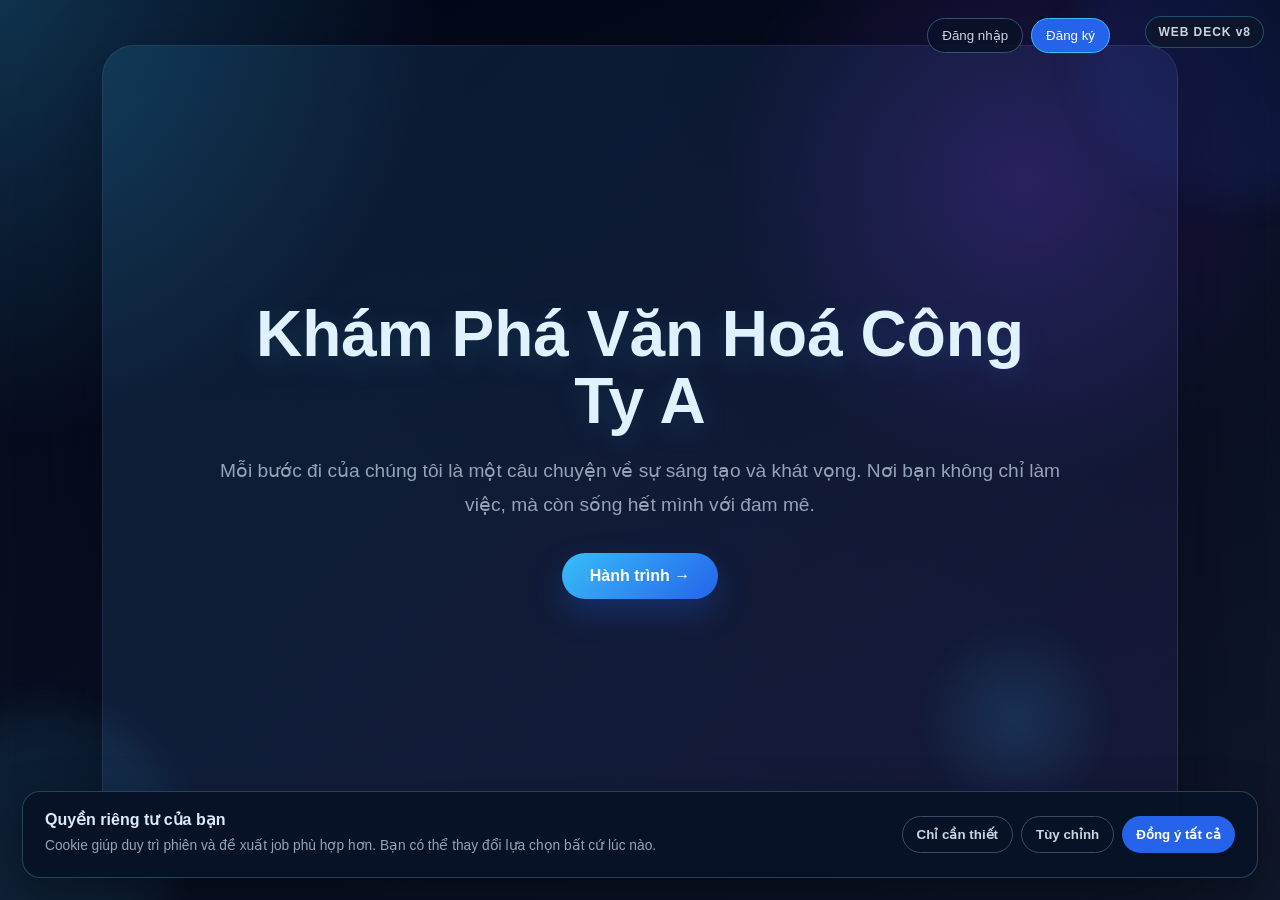
==== index.html @ 6dcd0173 "Initial commit" ====
<!DOCTYPE html>
<html lang="vi">
<head>
  <meta charset="UTF-8">
  <meta name="viewport" content="width=device-width, initial-scale=1.0">
  <title>Tuyển Dụng Công Ty A - Hành Trình Trải Nghiệm</title>
  <link rel="stylesheet" href="style.css?v=26">
</head>
<body>
  <div class="build-badge">WEB DECK v8</div>
  <div class="account-actions" id="account-actions"><button type="button" onclick="openAuthModal('login')">Đăng nhập</button><button type="button" class="account-register" onclick="openAuthModal('register')">Đăng ký</button></div>
  <button class="profile-open-button" id="profile-open-button" type="button" onclick="showProfileModal()">Hồ sơ của tôi</button>

  <div class="cookie-banner" id="cookie-banner" role="dialog" aria-label="Lựa chọn cookie">
    <div><strong>Quyền riêng tư của bạn</strong><p>Cookie giúp duy trì phiên và đề xuất job phù hợp hơn. Bạn có thể thay đổi lựa chọn bất cứ lúc nào.</p></div>
    <div class="cookie-actions"><button type="button" class="cookie-minimal" onclick="saveCookiePreferences(false, false)">Chỉ cần thiết</button><button type="button" class="cookie-settings" onclick="toggleCookieSettings()">Tùy chỉnh</button><button type="button" class="cookie-accept" onclick="saveCookiePreferences(true, true)">Đồng ý tất cả</button></div>
    <div class="cookie-options" id="cookie-options"><label><input type="checkbox" checked disabled> Cookie cần thiết (luôn bật)</label><label><input type="checkbox" id="cookie-personalization-choice"> Cá nhân hóa job</label><label><input type="checkbox" id="cookie-analytics-choice"> Phân tích hành vi tổng hợp</label><button type="button" class="cookie-save" onclick="saveCookiePreferences()">Lưu lựa chọn</button></div>
  </div>

  <div class="auth-modal" id="auth-modal" aria-hidden="true"><div class="auth-card"><button class="onboarding-close" type="button" onclick="closeAuthModal()">&times;</button><p class="onboarding-eyebrow">Tài khoản của bạn</p><h2 id="auth-title">Đăng nhập</h2><p id="auth-copy" class="onboarding-copy">Đăng nhập để nhận đề xuất việc làm phù hợp.</p><form onsubmit="submitAuth(event)"><div class="onboarding-field"><label>Email</label><input id="auth-email" type="email" required placeholder="ban@example.com"></div><div class="onboarding-field"><label>Mật khẩu</label><input id="auth-password" type="password" required minlength="6" placeholder="Tối thiểu 6 ký tự"></div><button class="btn-next auth-submit" type="submit">Tiếp tục</button></form><button class="auth-switch" type="button" onclick="toggleAuthMode()" id="auth-switch">Chưa có tài khoản? Đăng ký</button></div></div>

  <div class="onboarding-overlay" id="onboarding-overlay" aria-hidden="true">
    <div class="onboarding-card">
      <div class="onboarding-progress"><span id="onboarding-progress-bar"></span></div>
      <button class="onboarding-close" type="button" onclick="closeOnboarding()" aria-label="Đóng">&times;</button>
      <p class="onboarding-eyebrow">Cá nhân hóa hành trình</p>
      <h2 id="onboarding-title">Bắt đầu bằng email của bạn</h2>
      <p class="onboarding-copy" id="onboarding-copy">Chúng tôi sẽ dùng thông tin này để giới thiệu những vị trí phù hợp hơn.</p>
      <div id="onboarding-step-content"></div>
      <div class="onboarding-actions">
        <button type="button" class="onboarding-secondary" id="onboarding-back" onclick="previousOnboardingStep()">Quay lại</button>
        <button type="button" class="btn-next" id="onboarding-next" onclick="nextOnboardingStep()">Tiếp tục</button>
      </div>
      <p class="onboarding-privacy">Bạn có thể thay đổi lựa chọn bất cứ lúc nào trong phần cài đặt cookie.</p>
    </div>
  </div>

  <div class="profile-modal" id="profile-modal" aria-hidden="true">
    <div class="profile-card">
      <button class="onboarding-close" type="button" onclick="closeProfileSettings(); document.getElementById('profile-modal')?.style.setProperty('display','none','important');">&times;</button>
      <p class="onboarding-eyebrow">Cài đặt cá nhân</p><h2>Hồ sơ của tôi</h2>
      <div class="profile-form" id="profile-form"></div>
      <div class="profile-account-actions"><button type="button" onclick="switchAccount()">Chuyển tài khoản</button><button type="button" onclick="logoutUser()">Đăng xuất</button></div>
      <div class="onboarding-actions"><button class="onboarding-secondary" type="button" onclick="closeProfileSettings()">Hủy</button><button class="btn-next" type="button" onclick="saveProfileSettings()">Lưu hồ sơ</button></div>
    </div>
  </div>

  <div class="slider-container" id="slider">
    <section class="slide" id="slide-1">
      <div class="slide-content">
        <h1>Khám Phá Văn Hoá Công Ty A</h1>
        <p>Mỗi bước đi của chúng tôi là một câu chuyện về sự sáng tạo và khát vọng. Nơi bạn không chỉ làm việc, mà còn sống hết mình với đam mê.</p>
        <button class="btn-next" onclick="startJourney()">Hành trình →</button>
      </div>
    </section>

    <section class="slide" id="slide-2">
      <div class="slide-content">
        <h1>Không Gian Làm Việc 3D</h1>
        <p>Tự do trải nghiệm góc làm việc hiện đại, lựa chọn không gian khơi nguồn cảm hứng cho riêng bạn.</p>
        <div id="workspace-3d-placeholder" style="width:100%; height:250px; background:#1e293b; border-radius:12px; margin-bottom:20px; display:flex; align-items:center; justify-content:center; border:2px dashed #38bdf8;">
          <span>[Khu vực chọn vị trí ngồi &amp; Khung cảnh 3D]</span>
        </div>
        <button class="btn-next" onclick="nextSlide()">Xem Chế Độ &amp; Đãi Ngộ →</button>
      </div>
    </section>

    <section class="slide" id="slide-3">
      <div class="slide-content">
        <h1>Chính Sách &amp; Lộ Trình Phát Triển</h1>
        <p>Chúng tôi coi trọng giá trị của bạn bằng những phúc lợi vượt trội, môi trường cởi mở và lộ trình thăng tiến rõ ràng.</p>
        <button class="btn-next" onclick="nextSlide()">Lựa Chọn Vị Trí Phù Hợp →</button>
      </div>
    </section>

    <section class="slide" id="slide-4">
      <div class="slide-content">
        <h1>Tìm Vị Trí Của Bạn</h1>
        <div id="job-cards-container" style="min-height:200px;"></div>
      </div>
    </section>
  </div>

  <div class="modal hidden" id="legacy-apply-modal">
    <div class="modal-content">
      <span class="close-btn" onclick="closeModal()">&times;</span>
      <h2 style="margin-bottom:20px; color:#38bdf8;">Đơn Ứng Tuyển</h2>
      <form id="legacy-recruitment-form">
        <input type="hidden" id="legacy-form-job-name" name="job_title">
        <div class="form-group">
          <label>Họ và tên:</label>
          <input type="text" id="legacy-candidate-name" name="name" required>
        </div>
        <div class="form-group">
          <label>Email:</label>
          <input type="email" id="legacy-candidate-email" name="email" required>
        </div>
        <div class="form-group">
          <label>Số điện thoại:</label>
          <input type="tel" id="legacy-candidate-phone" name="phone" required>
        </div>
        <div class="form-group">
          <label>Tải CV (PDF/Word):</label>
          <input type="file" id="legacy-cv-file" accept=".pdf,.doc,.docx" required>
        </div>
        <button type="submit" class="btn-next" style="width:100%; margin-top:10px;">Gửi Hồ Sơ</button>
      </form>
    </div>
  </div>

  <div class="modal hidden application-modal" id="apply-modal">
    <div class="modal-content application-content">
      <button type="button" class="close-btn application-close" onclick="closeModal()" aria-label="Đóng">&times;</button>
      <div class="application-header">
        <p class="application-eyebrow">Ứng tuyển</p>
        <h2 id="modal-job-title">Nộp hồ sơ ứng tuyển</h2>
        <p class="application-job-subtitle" id="modal-job-subtitle">Hoàn thiện hồ sơ để nhà tuyển dụng liên hệ với bạn.</p>
      </div>

      <form id="recruitment-form" class="application-form">
        <input type="hidden" id="form-job-name" name="job_title">

        <section class="application-section">
          <h3>Thông tin ứng viên</h3>
          <div class="application-grid">
            <div class="form-group">
              <label>Họ và tên <span>*</span></label>
              <input type="text" id="candidate-name" name="name" placeholder="Nhập họ và tên" required>
            </div>
            <div class="form-group">
              <label>Email <span>*</span></label>
              <input type="email" id="candidate-email" name="email" placeholder="email@example.com" required>
            </div>
            <div class="form-group">
              <label>Số điện thoại <span>*</span></label>
              <input type="tel" id="candidate-phone" name="phone" placeholder="Nhập số điện thoại" required>
            </div>
            <div class="form-group">
              <label>Địa điểm làm việc mong muốn <span>*</span></label>
              <select id="candidate-location" required>
                <option value="">Chọn địa điểm bạn muốn làm việc</option>
                <option value="Hà Nội / Hybrid">Hà Nội / Hybrid</option>
                <option value="TP.HCM">TP.HCM</option>
                <option value="Remote">Remote</option>
              </select>
            </div>
          </div>
        </section>

        <section class="application-section">
          <h3>Chọn CV để ứng tuyển</h3>
          <label class="cv-upload-card" for="cv-file">
            <input type="file" id="cv-file" accept=".pdf,.doc,.docx" required>
            <span class="cv-upload-icon">↑</span>
            <strong>Tải lên CV từ máy tính, chọn hoặc kéo thả</strong>
            <small>Hỗ trợ định dạng .pdf, .doc, .docx dưới 5MB</small>
            <span class="cv-upload-button">Chọn CV</span>
            <em id="cv-file-name">Chưa có file nào được chọn</em>
          </label>
        </section>

        <section class="application-section">
          <h3>Thư giới thiệu</h3>
          <textarea id="candidate-cover-letter" placeholder="Nội dung thư giới thiệu"></textarea>
        </section>

        <section class="application-note">
          <strong>Lưu ý:</strong>
          <p>Hãy luôn cẩn trọng trong quá trình tìm việc và chủ động nghiên cứu thông tin công ty, vị trí việc làm trước khi ứng tuyển.</p>
          <p>Ứng viên cần có trách nhiệm với hành vi ứng tuyển của mình. Nếu phát hiện dấu hiệu bất thường, hãy liên hệ nhà tuyển dụng để được hỗ trợ kịp thời.</p>
        </section>

        <label class="application-check">
          <input type="checkbox" id="candidate-ai-consent">
          <span>Cho phép hệ thống dùng công nghệ AI để phân tích độ phù hợp CV của bạn</span>
        </label>

        <label class="application-check">
          <input type="checkbox" id="candidate-terms" required>
          <span>Tôi đã đọc và đồng ý với thỏa thuận sử dụng dữ liệu cá nhân của Nhà tuyển dụng</span>
        </label>

        <button type="submit" class="application-submit">Nộp hồ sơ ứng tuyển</button>
      </form>
    </div>
  </div>

  <div class="presentation-overlay" id="presentation-overlay" aria-hidden="true">
    <div class="presentation-backdrop"></div>
    <div class="presentation-shell">
      <div class="presentation-topbar">
        <div class="presentation-brand">
          <span class="presentation-pill">Journey Mode</span>
          <strong>Tuyển Dụng Công Ty A</strong>
          <small class="presentation-source-note" id="presentation-source-note">Chưa có deck được upload</small>
        </div>
        <div class="presentation-tools">
          <div class="presentation-dots" id="presentation-dots" aria-label="Tiến độ slide"></div>
          <button type="button" class="presentation-exit" onclick="closePresentation()">Thoát</button>
        </div>
      </div>

      <div class="presentation-stage-wrap" id="presentation-stage-wrap">
        <div class="presentation-track" id="presentation-track">
          <section class="presentation-slide is-active">
            <div class="presentation-card presentation-hero">
              <p class="eyebrow">Bước vào hành trình</p>
              <h2>Khám Phá Văn Hoá Công Ty A</h2>
              <p class="presentation-copy">Mỗi bước đi của chúng tôi là một câu chuyện về sự sáng tạo và khát vọng. Trình chiếu này được thiết kế như một trải nghiệm web liền mạch, không lộ dấu vết nhúng thô.</p>
              <button type="button" class="btn-next" onclick="nextPresentationSlide()">Tiếp tục →</button>
            </div>
          </section>

          <section class="presentation-slide">
            <div class="presentation-card">
              <p class="eyebrow">Không gian tạo lực</p>
              <h2>Không Gian Làm Việc 3D</h2>
              <p class="presentation-copy">Chọn góc làm việc khơi nguồn cảm hứng cho riêng bạn. Khu này có thể thay bằng slide PowerPoint xuất sang web sau này.</p>
              <div class="workspace-hub">
                <div class="workspace-panel" id="workspace-panel">
                  <span id="workspace-label">[Khu vực chọn vị trí ngồi &amp; Khung cảnh 3D]</span>
                  <strong id="workspace-panel-copy"></strong>
                </div>
                <div class="hotspot-row">
                  <button type="button" class="hotspot-btn is-active" onclick="setWorkspaceFocus(0)">Cảnh quan</button>
                  <button type="button" class="hotspot-btn" onclick="setWorkspaceFocus(1)">Bàn làm việc</button>
                  <button type="button" class="hotspot-btn" onclick="setWorkspaceFocus(2)">Khu team</button>
                </div>
              </div>
            </div>
          </section>

          <section class="presentation-slide">
            <div class="presentation-card">
              <p class="eyebrow">Lợi thế nhân sự</p>
              <h2>Chính Sách &amp; Lộ Trình Phát Triển</h2>
              <p class="presentation-copy">Phúc lợi thực tế, lãnh đạo minh bạch và lộ trình thăng tiến rõ ràng.</p>
              <div class="benefit-grid">
                <div class="benefit-card">
                  <strong>01</strong>
                  <span>Lương về nhanh</span>
                </div>
                <div class="benefit-card">
                  <strong>02</strong>
                  <span>Mentor 1:1</span>
                </div>
                <div class="benefit-card">
                  <strong>03</strong>
                  <span>Thưởng hiệu suất</span>
                </div>
              </div>
              <button type="button" class="btn-next" onclick="nextPresentationSlide()">Xem vị trí →</button>
            </div>
          </section>

          <section class="presentation-slide">
            <div class="presentation-card">
              <p class="eyebrow">Cơ hội đồng hành</p>
              <h2>Tìm Vị Trí Của Bạn</h2>
              <div id="presentation-job-card"></div>
              <div class="presentation-actions">
                <button type="button" class="btn-next" onclick="prevPresentationJob()">Vị trí trước</button>
                <button type="button" class="btn-next" onclick="nextPresentationJob()">Vị trí tiếp</button>
              </div>
            </div>
          </section>
        </div>
      </div>

      <div class="presentation-footer">
        <button type="button" class="presentation-nav" onclick="prevPresentationSlide()">←</button>
        <button type="button" class="presentation-nav" onclick="nextPresentationSlide()">→</button>
      </div>
    </div>
  </div>

  <script>window.showProfileModal = function () { const modal = document.getElementById('profile-modal'); if (!modal) return; modal.classList.add('is-open'); modal.setAttribute('aria-hidden', 'false'); if (typeof window.openProfileSettings === 'function') window.openProfileSettings(); };</script>
  <script src="jobs.js?v=13"></script>
  <script src="app.js?v=46"></script>
</body>
</html>
---- style.css ----
* {
  margin: 0;
  padding: 0;
  box-sizing: border-box;
  font-family: "Segoe UI", Tahoma, Geneva, Verdana, sans-serif;
}

:root {
  --bg-1: #020617;
  --bg-2: #0f172a;
  --card: rgba(15, 23, 42, 0.72);
  --card-border: rgba(148, 163, 184, 0.2);
  --text: #e2e8f0;
  --muted: #94a3b8;
  --accent: #38bdf8;
  --accent-2: #2563eb;
  --accent-3: #7c3aed;
  --shadow: 0 24px 80px rgba(2, 6, 23, 0.45);
}

html,
body {
  width: 100%;
  height: 100%;
}

body {
  overflow: hidden;
  overflow-x: hidden;
  color: var(--text);
  background:
    radial-gradient(circle at top left, rgba(56, 189, 248, 0.24), transparent 28%),
    radial-gradient(circle at 80% 20%, rgba(124, 58, 237, 0.24), transparent 24%),
    linear-gradient(160deg, var(--bg-1), var(--bg-2));
}

body::before,
body::after {
  content: "";
  position: fixed;
  inset: auto;
  border-radius: 999px;
  pointer-events: none;
  filter: blur(18px);
  opacity: 0.55;
}

body::before {
  width: 260px;
  height: 260px;
  left: -80px;
  bottom: -70px;
  background: rgba(56, 189, 248, 0.16);
}

body::after {
  width: 320px;
  height: 320px;
  right: -120px;
  top: -120px;
  background: rgba(37, 99, 235, 0.18);
}

.build-badge {
  position: fixed;
  top: 16px;
  right: 16px;
  z-index: 7000;
  padding: 8px 12px;
  border-radius: 999px;
  background: rgba(15, 23, 42, 0.78);
  border: 1px solid rgba(56, 189, 248, 0.35);
  color: #cbd5e1;
  font-size: 12px;
  font-weight: 700;
  letter-spacing: 0.08em;
  backdrop-filter: blur(10px);
}

.slider-container {
  width: 100vw;
  height: 100vh;
  display: block;
  position: relative;
  overflow: hidden;
}

.slide {
  position: absolute;
  inset: 0;
  width: 100vw;
  height: 100vh;
  display: flex;
  flex-direction: column;
  justify-content: center;
  align-items: center;
  padding: 40px;
  text-align: center;
  will-change: transform, opacity;
  transition: transform 0.8s cubic-bezier(0.65, 0, 0.35, 1), opacity 0.8s cubic-bezier(0.65, 0, 0.35, 1);
}

.slide::before {
  content: "";
  position: absolute;
  inset: 5% 8%;
  border-radius: 32px;
  background: linear-gradient(135deg, rgba(56, 189, 248, 0.12), rgba(124, 58, 237, 0.08));
  border: 1px solid rgba(148, 163, 184, 0.14);
  box-shadow: var(--shadow);
  backdrop-filter: blur(18px);
}

.slide::after {
  content: "";
  position: absolute;
  inset: auto 12% 8% auto;
  width: 220px;
  height: 220px;
  border-radius: 50%;
  background: radial-gradient(circle, rgba(56, 189, 248, 0.15), transparent 65%);
  pointer-events: none;
}

.slide-content {
  position: relative;
  z-index: 1;
  width: min(900px, 100%);
  padding: 24px;
  animation: fadeIn 0.9s ease-out;
}

h1 {
  font-size: clamp(2.3rem, 5vw, 4.2rem);
  line-height: 1.05;
  margin-bottom: 18px;
  color: #e0f2fe;
  text-shadow: 0 8px 30px rgba(56, 189, 248, 0.16);
}

p {
  font-size: clamp(1rem, 1.9vw, 1.2rem);
  line-height: 1.8;
  color: var(--muted);
  margin-bottom: 30px;
}

.btn-next,
.tinder-controls button,
#submit-btn {
  appearance: none;
  border: 0;
  border-radius: 999px;
  padding: 14px 28px;
  font-size: 1rem;
  font-weight: 700;
  cursor: pointer;
  color: white;
  background: linear-gradient(135deg, var(--accent), var(--accent-2));
  box-shadow: 0 14px 32px rgba(37, 99, 235, 0.28);
  transition: transform 0.25s ease, box-shadow 0.25s ease, filter 0.25s ease;
}

.btn-next:hover,
.tinder-controls button:hover,
#submit-btn:hover {
  transform: translateY(-3px);
  box-shadow: 0 18px 40px rgba(37, 99, 235, 0.38);
  filter: brightness(1.05);
}

.btn-next:active,
.tinder-controls button:active,
#submit-btn:active {
  transform: translateY(-1px);
}

#job-card-container,
#job-cards-container {
  width: min(100%, 760px);
  margin: 0 auto 24px;
  padding: 28px;
  border-radius: 24px;
  background: var(--card);
  border: 1px solid var(--card-border);
  box-shadow: var(--shadow);
  text-align: left;
  backdrop-filter: blur(16px);
}

.job-card {
  display: grid;
  gap: 12px;
}

.job-card h3 {
  font-size: 1.7rem;
  color: #f8fafc;
}

.job-card p {
  margin-bottom: 0;
  color: #cbd5e1;
}

.tinder-controls {
  display: flex;
  flex-wrap: wrap;
  gap: 12px;
  justify-content: center;
}

.tinder-controls button:nth-child(1) {
  background: linear-gradient(135deg, #ef4444, #f97316);
}

.tinder-controls button:nth-child(2) {
  background: linear-gradient(135deg, #f59e0b, #eab308);
  color: #111827;
}

.tinder-controls button:nth-child(3) {
  background: linear-gradient(135deg, #22c55e, #16a34a);
}

.modal {
  display: flex;
  position: fixed;
  inset: 0;
  justify-content: center;
  align-items: center;
  padding: 20px;
  background: rgba(2, 6, 23, 0.76);
  backdrop-filter: blur(8px);
  z-index: 8000;
}

.modal.hidden {
  display: none;
}

.modal-content {
  position: relative;
  width: min(100%, 520px);
  max-height: calc(100vh - 40px);
  overflow: auto;
  padding: 32px;
  border-radius: 24px;
  background: linear-gradient(180deg, rgba(15, 23, 42, 0.98), rgba(15, 23, 42, 0.92));
  border: 1px solid rgba(148, 163, 184, 0.2);
  box-shadow: var(--shadow);
}

.presentation-overlay {
  position: fixed;
  inset: 0;
  z-index: 6000;
  opacity: 0;
  pointer-events: none;
  transform: scale(1.03);
  transition: opacity 0.45s ease, transform 0.45s ease;
}

.presentation-overlay.open {
  opacity: 1;
  pointer-events: auto;
  transform: scale(1);
}

/* Cầu nối từ video mô tả công việc sang bước nộp CV. */
.presentation-overlay.is-leaving {
  opacity: 0;
  pointer-events: none;
  transform: scale(1.02);
}

.presentation-backdrop {
  position: absolute;
  inset: 0;
  background:
    radial-gradient(circle at 20% 20%, rgba(56, 189, 248, 0.22), transparent 28%),
    radial-gradient(circle at 80% 15%, rgba(124, 58, 237, 0.2), transparent 24%),
    linear-gradient(160deg, rgba(2, 6, 23, 0.98), rgba(15, 23, 42, 0.98));
}

.presentation-shell {
  position: relative;
  z-index: 1;
  width: 100%;
  height: 100%;
  padding: 20px;
  display: flex;
  flex-direction: column;
  gap: 16px;
}

.presentation-topbar {
  display: flex;
  justify-content: space-between;
  align-items: center;
  gap: 16px;
  padding: 10px 4px;
}

.presentation-brand {
  display: flex;
  align-items: center;
  gap: 12px;
  color: #e2e8f0;
  flex-wrap: wrap;
}

.presentation-pill {
  padding: 8px 12px;
  border-radius: 999px;
  background: rgba(15, 23, 42, 0.78);
  border: 1px solid rgba(56, 189, 248, 0.28);
  color: #93c5fd;
  font-size: 12px;
  font-weight: 700;
  letter-spacing: 0.08em;
}

.presentation-source-note {
  color: #94a3b8;
  font-size: 0.9rem;
}

.presentation-tools {
  display: flex;
  align-items: center;
  gap: 12px;
}

.presentation-dots {
  display: flex;
  gap: 8px;
}

.presentation-dot {
  width: 10px;
  height: 10px;
  border-radius: 999px;
  background: rgba(148, 163, 184, 0.35);
  transition: transform 0.25s ease, background 0.25s ease, width 0.25s ease;
}

.presentation-dot.is-active {
  width: 28px;
  background: linear-gradient(135deg, #38bdf8, #2563eb);
}

.presentation-exit,
.presentation-nav,
.hotspot-btn {
  appearance: none;
  border: 0;
  cursor: pointer;
}

.presentation-exit {
  padding: 10px 16px;
  border-radius: 999px;
  background: rgba(15, 23, 42, 0.82);
  color: #e2e8f0;
  border: 1px solid rgba(148, 163, 184, 0.18);
}

.presentation-stage-wrap {
  flex: 1;
  overflow: hidden;
  border-radius: 32px;
  border: 1px solid rgba(148, 163, 184, 0.12);
  background: rgba(15, 23, 42, 0.42);
  box-shadow: var(--shadow);
}

.presentation-track {
  width: 400%;
  height: 100%;
  display: flex;
  transform: translateX(0);
  transition: transform 0.75s cubic-bezier(0.65, 0, 0.35, 1);
  will-change: transform;
}

.presentation-slide {
  flex: 0 0 25%;
  height: 100%;
  display: flex;
  align-items: center;
  justify-content: center;
  padding: 24px;
}

.presentation-slide-frame {
  width: 100%;
  height: 100%;
  border-radius: 28px;
  overflow: hidden;
  background: rgba(15, 23, 42, 0.7);
  border: 1px solid rgba(148, 163, 184, 0.12);
  box-shadow: 0 18px 60px rgba(2, 6, 23, 0.3);
}

.deck-slide-image {
  display: block;
  width: 100%;
  height: 100%;
  object-fit: contain;
  background: #020617;
}

.deck-slide-frame-embed {
  display: block;
  width: 100%;
  height: 100%;
  border: 0;
  background: #020617;
}

.journey-video {
  display: block;
  width: 100%;
  height: 100%;
  object-fit: cover;
  background: #020617;
}

.video-journey-active .presentation-shell {
  padding: 0;
  gap: 0;
}

.video-journey-active .presentation-stage-wrap {
  border: 0;
  border-radius: 0;
  box-shadow: none;
}

.video-journey-active .presentation-slide {
  padding: 0;
}

.video-journey-active .presentation-slide-frame {
  border: 0;
  border-radius: 0;
  box-shadow: none;
}

.video-journey-active .presentation-topbar {
  position: absolute;
  top: 18px;
  left: 24px;
  right: 24px;
  z-index: 2;
  opacity: 0;
  pointer-events: none;
  transition: opacity 0.25s ease;
}

.video-journey-active .presentation-footer {
  position: absolute;
  bottom: 18px;
  left: 0;
  right: 0;
  z-index: 2;
  opacity: 0;
  pointer-events: none;
  transition: opacity 0.25s ease;
}

.video-journey-active .presentation-stage-wrap {
  cursor: none;
}

/* Hiện điều khiển khi người dùng đưa chuột vào vùng video. */
.video-journey-active .presentation-shell:hover .presentation-topbar,
.video-journey-active .presentation-shell:hover .presentation-footer,
.video-journey-active .presentation-topbar:hover,
.video-journey-active .presentation-footer:hover {
  opacity: 1;
  pointer-events: auto;
}

.video-journey-active .presentation-topbar:hover,
.video-journey-active .presentation-footer:hover {
  cursor: auto;
}

.video-journey-active:not(.presentation-controls-visible) .presentation-shell:hover .presentation-topbar,
.video-journey-active:not(.presentation-controls-visible) .presentation-shell:hover .presentation-footer,
.video-journey-active:not(.presentation-controls-visible) .presentation-topbar:hover,
.video-journey-active:not(.presentation-controls-visible) .presentation-footer:hover {
  opacity: 0;
  pointer-events: none;
}

.video-journey-active.presentation-controls-visible .presentation-shell {
  cursor: default;
}

.video-journey-active.presentation-controls-visible .presentation-topbar,
.video-journey-active.presentation-controls-visible .presentation-footer {
  opacity: 1;
  pointer-events: auto;
}

.presentation-card {
  width: min(980px, 100%);
  padding: clamp(24px, 4vw, 56px);
  border-radius: 32px;
  background: linear-gradient(135deg, rgba(15, 23, 42, 0.9), rgba(37, 99, 235, 0.22));
  border: 1px solid rgba(148, 163, 184, 0.14);
  box-shadow: 0 24px 90px rgba(2, 6, 23, 0.45);
  text-align: center;
  backdrop-filter: blur(18px);
}

.presentation-hero {
  display: grid;
  gap: 18px;
}

.eyebrow {
  color: #7dd3fc;
  text-transform: uppercase;
  letter-spacing: 0.18em;
  font-size: 0.78rem;
  margin-bottom: 0;
}

.presentation-card h2 {
  font-size: clamp(2rem, 5vw, 4.2rem);
  line-height: 1.05;
  color: #e0f2fe;
}

.presentation-copy {
  max-width: 760px;
  margin: 0 auto;
  color: #cbd5e1;
  font-size: clamp(1rem, 2vw, 1.15rem);
}

.workspace-hub {
  display: grid;
  gap: 18px;
  margin-top: 16px;
}

.workspace-panel {
  min-height: 300px;
  border-radius: 24px;
  border: 2px dashed rgba(56, 189, 248, 0.8);
  background: linear-gradient(180deg, rgba(30, 41, 59, 0.88), rgba(15, 23, 42, 0.82));
  display: grid;
  place-items: center;
  color: #e2e8f0;
  padding: 20px;
}

.hotspot-row {
  display: flex;
  flex-wrap: wrap;
  justify-content: center;
  gap: 12px;
}

.hotspot-btn {
  padding: 12px 18px;
  border-radius: 999px;
  background: rgba(15, 23, 42, 0.78);
  color: #cbd5e1;
  border: 1px solid rgba(148, 163, 184, 0.2);
  transition: transform 0.25s ease, background 0.25s ease, color 0.25s ease, border-color 0.25s ease;
}

.hotspot-btn:hover {
  transform: translateY(-2px);
  border-color: rgba(56, 189, 248, 0.4);
}

.hotspot-btn.is-active {
  background: linear-gradient(135deg, #38bdf8, #2563eb);
  color: white;
}

.benefit-grid {
  display: grid;
  grid-template-columns: repeat(3, minmax(0, 1fr));
  gap: 14px;
  margin: 28px 0;
}

.benefit-card {
  padding: 20px;
  border-radius: 22px;
  background: rgba(15, 23, 42, 0.8);
  border: 1px solid rgba(148, 163, 184, 0.14);
  display: grid;
  gap: 10px;
}

.benefit-card strong {
  font-size: 1.5rem;
  color: #7dd3fc;
}

.benefit-card span {
  color: #e2e8f0;
}

#presentation-job-card {
  margin: 24px auto 18px;
  width: min(760px, 100%);
  padding: 24px;
  border-radius: 24px;
  background: rgba(15, 23, 42, 0.82);
  border: 1px solid rgba(148, 163, 184, 0.14);
  text-align: left;
}

.presentation-job-title {
  font-size: 1.6rem;
  color: #f8fafc;
  margin-bottom: 10px;
}

.presentation-job-meta {
  color: #cbd5e1;
  margin-bottom: 8px;
}

.presentation-job-story {
  color: #94a3b8;
}

.presentation-jobs-slide {
  background:
    radial-gradient(circle at 18% 18%, rgba(34, 197, 94, 0.16), transparent 24%),
    radial-gradient(circle at 82% 16%, rgba(56, 189, 248, 0.18), transparent 26%),
    linear-gradient(160deg, #020617, #111827);
}

.presentation-jobs-card {
  width: 100%;
  min-height: 100%;
  display: flex;
  flex-direction: column;
  justify-content: center;
}

.jobs-journey-active .presentation-shell {
  width: 100vw;
  height: 100vh;
  padding: 0;
  gap: 0;
  background:
    radial-gradient(circle at 18% 18%, rgba(34, 197, 94, 0.16), transparent 24%),
    radial-gradient(circle at 82% 16%, rgba(56, 189, 248, 0.18), transparent 26%),
    linear-gradient(160deg, #020617, #132852);
}

.jobs-journey-active .presentation-backdrop {
  background:
    radial-gradient(circle at 18% 18%, rgba(34, 197, 94, 0.16), transparent 24%),
    radial-gradient(circle at 82% 16%, rgba(56, 189, 248, 0.18), transparent 26%),
    linear-gradient(160deg, #020617, #132852);
}

.jobs-journey-active .presentation-topbar,
.jobs-journey-active .presentation-footer {
  display: none;
}

.jobs-journey-active .presentation-stage-wrap {
  width: 100vw;
  height: 100vh;
  flex: none;
  border: 0;
  border-radius: 0;
  box-shadow: none;
  background: transparent;
}

.jobs-journey-active .presentation-track {
  height: 100vh;
}

.jobs-journey-active .presentation-slide {
  width: 100vw;
  height: 100vh;
  padding: 0;
  align-items: stretch;
  justify-content: stretch;
}

.jobs-journey-active .presentation-jobs-card {
  width: 100vw;
  height: 100vh;
  min-height: 100vh;
  border: 0;
  border-radius: 0;
  box-shadow: none;
  padding: clamp(36px, 7vw, 88px);
  background:
    radial-gradient(circle at 18% 18%, rgba(34, 197, 94, 0.16), transparent 24%),
    radial-gradient(circle at 82% 16%, rgba(56, 189, 248, 0.18), transparent 26%),
    linear-gradient(160deg, #020617, #132852);
}

.jobs-journey-active #presentation-job-card {
  width: min(820px, 100%);
}

.presentation-job-actions .follow-job {
  background: linear-gradient(135deg, #f59e0b, #eab308);
  color: #111827;
}

.presentation-job-actions .apply-job {
  background: linear-gradient(135deg, #22c55e, #16a34a);
}

.presentation-job-actions .skip-job {
  background: linear-gradient(135deg, #ef4444, #f97316);
}

.presentation-actions {
  display: flex;
  justify-content: center;
  gap: 12px;
  flex-wrap: wrap;
}

.presentation-footer {
  display: flex;
  justify-content: center;
  gap: 14px;
}

.presentation-nav {
  width: 52px;
  height: 52px;
  border-radius: 999px;
  background: rgba(15, 23, 42, 0.82);
  color: #e2e8f0;
  border: 1px solid rgba(148, 163, 184, 0.18);
  font-size: 1.25rem;
}

.presentation-nav:hover {
  background: rgba(30, 41, 59, 0.92);
}

body.presentation-active {
  overflow: hidden;
}

body.presentation-active .build-badge {
  opacity: 0;
  pointer-events: none;
}

body.presentation-active #slider {
  filter: blur(10px) brightness(0.7);
  transform: scale(0.98);
}

.admin-page {
  min-height: 100vh;
  padding: 32px;
  background:
    radial-gradient(circle at top left, rgba(56, 189, 248, 0.22), transparent 30%),
    radial-gradient(circle at 85% 20%, rgba(124, 58, 237, 0.18), transparent 26%),
    linear-gradient(160deg, #020617, #0f172a);
  color: #e2e8f0;
}

.admin-shell {
  width: min(100%, 960px);
  margin: 0 auto;
  padding: 28px;
  border-radius: 32px;
  background: rgba(15, 23, 42, 0.82);
  border: 1px solid rgba(148, 163, 184, 0.16);
  box-shadow: 0 24px 90px rgba(2, 6, 23, 0.45);
  backdrop-filter: blur(18px);
}

.admin-header {
  display: flex;
  justify-content: space-between;
  gap: 16px;
  align-items: flex-start;
  flex-wrap: wrap;
  margin-bottom: 24px;
}

.admin-header h1 {
  margin-bottom: 10px;
  font-size: clamp(2rem, 4vw, 3rem);
}

.admin-note {
  color: #94a3b8;
  max-width: 700px;
  line-height: 1.6;
}

.admin-status {
  padding: 12px 16px;
  border-radius: 999px;
  background: rgba(15, 23, 42, 0.88);
  border: 1px solid rgba(56, 189, 248, 0.25);
  color: #cbd5e1;
  font-weight: 700;
  white-space: nowrap;
}

.admin-panel {
  display: grid;
  gap: 18px;
}

.upload-box {
  padding: 24px;
  border-radius: 24px;
  border: 1px dashed rgba(56, 189, 248, 0.45);
  background: rgba(2, 6, 23, 0.35);
}

.upload-row {
  display: grid;
  gap: 12px;
}

.upload-row label {
  color: #cbd5e1;
  font-weight: 700;
}

.upload-row input[type="file"] {
  width: 100%;
}

.admin-actions {
  display: flex;
  gap: 12px;
  flex-wrap: wrap;
}

.admin-btn {
  appearance: none;
  border: 0;
  padding: 12px 18px;
  border-radius: 999px;
  font-weight: 700;
  cursor: pointer;
  color: white;
  background: linear-gradient(135deg, #38bdf8, #2563eb);
}

.admin-btn.secondary {
  background: rgba(15, 23, 42, 0.9);
  border: 1px solid rgba(148, 163, 184, 0.2);
}

.admin-preview {
  display: grid;
  gap: 12px;
}

.admin-preview-item {
  padding: 16px 18px;
  border-radius: 18px;
  background: rgba(15, 23, 42, 0.76);
  border: 1px solid rgba(148, 163, 184, 0.12);
  color: #cbd5e1;
}

.close-btn {
  position: absolute;
  top: 16px;
  right: 18px;
  width: 40px;
  height: 40px;
  display: grid;
  place-items: center;
  border: 0;
  border-radius: 999px;
  background: rgba(148, 163, 184, 0.12);
  color: #cbd5e1;
  cursor: pointer;
  font-size: 1.5rem;
  line-height: 1;
}

.close-btn:hover {
  background: rgba(148, 163, 184, 0.2);
}

.modal-content h2 {
  margin-bottom: 18px;
  font-size: 1.8rem;
  color: #f8fafc;
}

.modal-content form {
  display: grid;
  gap: 14px;
}

.form-group {
  text-align: left;
}

.form-group label {
  display: block;
  margin-bottom: 6px;
  color: #cbd5e1;
  font-size: 0.95rem;
}

.form-group input {
  width: 100%;
  padding: 12px 14px;
  border-radius: 14px;
  border: 1px solid rgba(148, 163, 184, 0.18);
  background: rgba(15, 23, 42, 0.88);
  color: #fff;
  outline: none;
}

.form-group input:focus {
  border-color: rgba(56, 189, 248, 0.65);
  box-shadow: 0 0 0 4px rgba(56, 189, 248, 0.12);
}

input[type="file"] {
  padding: 10px 14px;
  border-radius: 14px;
  border: 1px dashed rgba(148, 163, 184, 0.28);
  background: rgba(15, 23, 42, 0.72);
  color: #cbd5e1;
}

.application-modal {
  align-items: center;
  background: rgba(2, 6, 23, 0.7);
}

.application-content {
  width: min(100%, 680px);
  max-height: min(92vh, 760px);
  padding: 0;
  overflow: hidden;
  border-radius: 14px;
  background: #ffffff;
  color: #334155;
  border: 1px solid rgba(15, 23, 42, 0.08);
  box-shadow: 0 28px 80px rgba(2, 6, 23, 0.38);
}

.application-close {
  top: 18px;
  right: 18px;
  background: transparent;
  color: #64748b;
}

.application-close:hover {
  background: #f1f5f9;
}

.application-header {
  padding: 24px 32px 18px;
  border-bottom: 1px solid #e5e7eb;
  position: relative;
  z-index: 2;
  background: #fff;
}

.application-eyebrow {
  margin: 0 0 4px;
  color: #0f172a;
  font-size: 1.35rem;
  font-weight: 800;
  line-height: 1.2;
}

.application-content h2 {
  margin: 0;
  max-width: calc(100% - 56px);
  color: #334155;
  font-size: 1rem;
  font-weight: 500;
  line-height: 1.5;
  white-space: nowrap;
  overflow: hidden;
  text-overflow: ellipsis;
}

.application-job-subtitle {
  margin: 6px 0 0;
  color: #64748b;
  font-size: 0.95rem;
}

.application-form {
  max-height: calc(min(92vh, 760px) - 92px);
  overflow: auto;
  padding: 18px 32px 28px;
  display: grid;
  gap: 14px;
  scrollbar-color: #aeb8c5 transparent;
  scrollbar-width: thin;
}

.application-section {
  display: grid;
  gap: 10px;
}

.application-section h3 {
  color: #334155;
  font-size: 1rem;
  line-height: 1.3;
}

.application-section:nth-of-type(2) h3::before,
.application-section:nth-of-type(3) h3::before {
  display: inline-grid;
  width: 22px;
  height: 22px;
  margin-right: 8px;
  place-items: center;
  border-radius: 4px;
  background: #00b14f;
  color: #fff;
  font-size: 0.82rem;
  vertical-align: -2px;
}

.application-section:nth-of-type(2) h3::before {
  content: "↑";
}

.application-section:nth-of-type(3) h3::before {
  content: "✎";
  background: transparent;
  border-bottom: 2px solid #00b14f;
  color: #00b14f;
  border-radius: 0;
  font-size: 1.25rem;
}

.application-grid {
  display: grid;
  grid-template-columns: repeat(2, minmax(0, 1fr));
  gap: 12px;
}

/* Khi chỉ còn địa điểm, trường này chiếm toàn bộ chiều rộng. */
.application-grid .form-group:only-child {
  grid-column: 1 / -1;
}

/* Địa điểm được đặt thành một hàng riêng, giống bố cục form tham khảo. */
.application-grid .form-group:nth-child(4) {
  grid-column: 1 / -1;
}

.application-form .form-group label {
  color: #334155;
  font-weight: 700;
}

.application-form .form-group label span {
  color: #ef4444;
}

.application-form .form-group input,
.application-form .form-group select,
.application-form textarea {
  width: 100%;
  border: 1px solid #d7dde5;
  border-radius: 6px;
  background: #fff;
  color: #334155;
  outline: none;
}

.application-form .form-group input,
.application-form .form-group select {
  min-height: 42px;
  padding: 10px 12px;
}

.application-form .form-group input:focus,
.application-form .form-group select:focus,
.application-form textarea:focus {
  border-color: #0bbf64;
  box-shadow: 0 0 0 3px rgba(11, 191, 100, 0.12);
}

.cv-upload-card {
  min-height: 132px;
  padding: 16px 18px;
  border: 1px dashed #aeb8c5;
  border-radius: 8px;
  background: #fff;
  display: grid;
  place-items: center;
  gap: 6px;
  text-align: center;
  cursor: pointer;
}

.cv-upload-card input {
  position: absolute;
  opacity: 0;
  pointer-events: none;
}

.cv-upload-icon {
  width: 36px;
  height: 36px;
  display: grid;
  place-items: center;
  border-radius: 999px;
  background: #eef2f7;
  color: #94a3b8;
  font-size: 1.4rem;
  font-weight: 800;
}

.cv-upload-card strong {
  color: #334155;
}

.cv-upload-card small,
.cv-upload-card em {
  color: #8a94a6;
  font-style: normal;
}

.cv-upload-button {
  margin-top: 6px;
  padding: 9px 24px;
  border-radius: 5px;
  background: #f1f5f9;
  color: #334155;
  font-weight: 800;
}

.application-form textarea {
  min-height: 110px;
  resize: vertical;
  padding: 12px 14px;
  font: inherit;
}

.application-note {
  padding: 16px;
  border: 1px solid #e2e8f0;
  border-radius: 8px;
  background: #fff;
  color: #334155;
  line-height: 1.65;
}

.application-note strong {
  color: #ef4444;
}

.application-note strong::before {
  content: "!";
  display: inline-grid;
  width: 17px;
  height: 17px;
  margin-right: 5px;
  place-items: center;
  border-radius: 999px;
  background: #ef4444;
  color: #fff;
  font-size: 0.7rem;
}

.application-note p {
  margin: 8px 0 0;
  color: #334155;
  font-size: 0.95rem;
  line-height: 1.65;
}

.application-check {
  display: flex;
  align-items: flex-start;
  gap: 10px;
  color: #334155;
  line-height: 1.45;
}

.application-check input {
  width: 20px;
  height: 20px;
  margin-top: 1px;
  accent-color: #00b14f;
}

.application-submit {
  appearance: none;
  width: 100%;
  min-height: 44px;
  border: 0;
  border-radius: 6px;
  background: #00b14f;
  color: white;
  font-weight: 800;
  font-size: 1rem;
  cursor: pointer;
  position: sticky;
  bottom: -28px;
  z-index: 1;
  box-shadow: 0 -10px 22px rgba(255, 255, 255, 0.96);
}

.application-submit:hover {
  background: #009f47;
}

.application-submit:disabled {
  opacity: 0.65;
  cursor: wait;
}

.application-modal .application-content {
  animation: applicationEnter 0.38s cubic-bezier(0.22, 1, 0.36, 1);
}

@keyframes applicationEnter {
  from {
    opacity: 0;
    transform: translateY(22px) scale(0.985);
  }
  to {
    opacity: 1;
    transform: translateY(0) scale(1);
  }
}

@keyframes fadeIn {
  from {
    opacity: 0;
    transform: translateY(24px) scale(0.98);
  }
  to {
    opacity: 1;
    transform: translateY(0) scale(1);
  }
}

.onboarding-overlay {
  position: fixed;
  inset: 0;
  z-index: 3000;
  display: none;
  place-items: center;
  padding: 24px;
  background: rgba(3, 8, 24, .82);
  backdrop-filter: blur(18px);
}

.onboarding-overlay.is-open { display: grid; }
.onboarding-card {
  width: min(560px, 100%);
  position: relative;
  padding: 34px;
  border: 1px solid rgba(125, 211, 252, .24);
  border-radius: 28px;
  background: linear-gradient(145deg, #10213e, #17153b);
  box-shadow: 0 24px 90px rgba(0,0,0,.45);
}
.onboarding-progress { height: 5px; overflow: hidden; border-radius: 99px; background: rgba(255,255,255,.12); }
.onboarding-progress span { display:block; height:100%; width:25%; border-radius:inherit; background:linear-gradient(90deg,#38bdf8,#6366f1); transition:width .35s ease; }
.onboarding-close { position:absolute; top:18px; right:22px; border:0; background:transparent; color:#94a3b8; font-size:28px; cursor:pointer; }
.onboarding-eyebrow { margin:28px 0 10px; color:#67e8f9; text-transform:uppercase; letter-spacing:.16em; font-size:.75rem; font-weight:800; }
.onboarding-card h2 { margin:0 0 10px; color:#eff6ff; font-size:clamp(1.7rem,4vw,2.4rem); }
.onboarding-copy, .onboarding-privacy { color:#a8b6cc; line-height:1.6; }
.onboarding-field { display:grid; gap:8px; margin:22px 0; text-align:left; }
.onboarding-field label { color:#dbeafe; font-weight:700; }
.onboarding-field input, .onboarding-field select { width:100%; padding:13px 15px; border:1px solid #334b70; border-radius:12px; background:#0b1429; color:#fff; font-size:1rem; }
.onboarding-chips { display:flex; flex-wrap:wrap; gap:10px; margin:22px 0; }
.onboarding-chip { padding:11px 15px; border:1px solid #355176; border-radius:999px; background:#0b1429; color:#cbd5e1; cursor:pointer; transition:.2s ease; }
.onboarding-chip.is-selected { border-color:#38bdf8; background:rgba(14,165,233,.2); color:#fff; box-shadow:0 0 0 2px rgba(56,189,248,.12); }
.onboarding-actions { display:flex; justify-content:flex-end; gap:12px; margin-top:28px; }
.onboarding-secondary { padding:12px 20px; border:1px solid #3b4c6a; border-radius:999px; background:transparent; color:#cbd5e1; cursor:pointer; }
.onboarding-privacy { margin:20px 0 0; font-size:.78rem; text-align:center; }
.onboarding-consent { display:flex; gap:10px; align-items:flex-start; margin-top:18px; color:#cbd5e1; font-size:.9rem; line-height:1.5; }
.onboarding-consent input { width:18px; height:18px; margin-top:2px; accent-color:#38bdf8; }
.account-actions { position:fixed; top:18px; right:170px; z-index:1200; display:flex; gap:8px; }
.account-actions.is-hidden { display:none; }
.account-actions button,.auth-switch { padding:9px 14px; border:1px solid #355176; border-radius:999px; background:rgba(8,18,39,.9); color:#cbd5e1; cursor:pointer; }
.account-actions .account-register { background:#2563eb; color:#fff; border-color:#38bdf8; }
.profile-open-button { position:fixed; top:18px; right:190px; z-index:10000; padding:9px 14px; border:1px solid #355176; border-radius:999px; background:rgba(8,18,39,.96); color:#cbd5e1; cursor:pointer; display:none; pointer-events:auto; touch-action:manipulation; }
.profile-open-button.is-visible { display:block; }
.auth-modal { position:fixed; inset:0; z-index:2600; display:none; place-items:center; padding:24px; background:rgba(3,8,24,.84); backdrop-filter:blur(16px); }
.auth-modal.is-open { display:grid; }
.auth-card { width:min(460px,100%); padding:34px; position:relative; border:1px solid rgba(125,211,252,.24); border-radius:26px; background:linear-gradient(145deg,#10213e,#17153b); box-shadow:0 24px 90px rgba(0,0,0,.45); }
.auth-card h2 { margin:0 0 10px; color:#eff6ff; }
.auth-submit { width:100%; margin-top:8px; }
.auth-switch { width:100%; margin-top:14px; background:transparent; }
.profile-modal { position:fixed; inset:0; z-index:2500; display:none; place-items:center; padding:24px; background:rgba(3,8,24,.82); backdrop-filter:blur(16px); }
.profile-modal.is-open { display:grid !important; visibility:visible; opacity:1; pointer-events:auto; }
.profile-card { width:min(600px,100%); max-height:calc(100vh - 48px); overflow-y:auto; padding:34px; position:relative; border:1px solid rgba(125,211,252,.24); border-radius:26px; background:linear-gradient(145deg,#10213e,#17153b); box-shadow:0 24px 90px rgba(0,0,0,.45); }
.profile-card h2 { margin:0 0 20px; color:#eff6ff; }
.profile-form { display:grid; gap:16px; }
.profile-form .onboarding-field { margin:0; }
.profile-account-actions { display:flex; gap:10px; margin-top:22px; padding-top:18px; border-top:1px solid rgba(148,163,184,.18); }
.profile-account-actions button { padding:10px 14px; border:1px solid #3b4c6a; border-radius:999px; background:transparent; color:#cbd5e1; cursor:pointer; }
.profile-account-actions button:last-child { color:#fca5a5; border-color:rgba(248,113,113,.4); }
.cookie-banner { position:fixed; left:22px; right:22px; bottom:22px; z-index:4000; display:none; align-items:center; gap:24px; padding:18px 22px; border:1px solid rgba(125,211,252,.25); border-radius:18px; background:rgba(8,18,39,.96); box-shadow:0 15px 45px rgba(0,0,0,.35); color:#dbeafe; }
.cookie-banner.is-visible { display:flex; }
.cookie-banner strong { font-size:1rem; }
.cookie-banner p { margin:5px 0 0; color:#94a3b8; font-size:.86rem; }
.cookie-actions { display:flex; flex-wrap:wrap; gap:8px; margin-left:auto; }
.cookie-actions button,.cookie-save { padding:10px 14px; border-radius:999px; cursor:pointer; font-weight:700; }
.cookie-minimal,.cookie-settings { border:1px solid #3b4c6a; background:transparent; color:#cbd5e1; }
.cookie-accept,.cookie-save { border:0; background:#2563eb; color:#fff; }
.cookie-options { display:none; flex-basis:100%; gap:14px; padding-top:12px; border-top:1px solid rgba(148,163,184,.2); }
.cookie-options.is-open { display:flex; flex-wrap:wrap; align-items:center; }
.cookie-options label { font-size:.85rem; color:#cbd5e1; }
.cookie-options input { accent-color:#38bdf8; }
.job-match-badge { display:inline-block; margin:8px 0; padding:5px 10px; border-radius:999px; background:rgba(34,197,94,.16); color:#86efac; font-size:.78rem; font-weight:800; }

@media (max-width: 768px) {
  .slide {
    padding: 20px;
  }

  .slide::before {
    inset: 16px;
  }

  #job-card-container {
    padding: 20px;
  }

  .modal-content {
    padding: 24px 18px;
  }

  .application-content {
    width: calc(100vw - 20px);
    max-height: calc(100vh - 20px);
    padding: 0;
  }

  .application-header,
  .application-form {
    padding-left: 18px;
    padding-right: 18px;
  }

  .application-grid {
    grid-template-columns: 1fr;
  }

  .onboarding-card { padding:26px 20px; border-radius:22px; }
  .account-actions { top:12px; right:12px; }
  .account-actions button { font-size:.78rem; }
  .profile-open-button { top:12px; right:12px; font-size:.78rem; }
  .profile-card { padding:26px 20px; }
  .profile-account-actions { flex-wrap:wrap; }
  .cookie-banner { left:10px; right:10px; bottom:10px; display:none; flex-direction:column; align-items:stretch; gap:14px; }
  .cookie-actions { margin-left:0; }
}
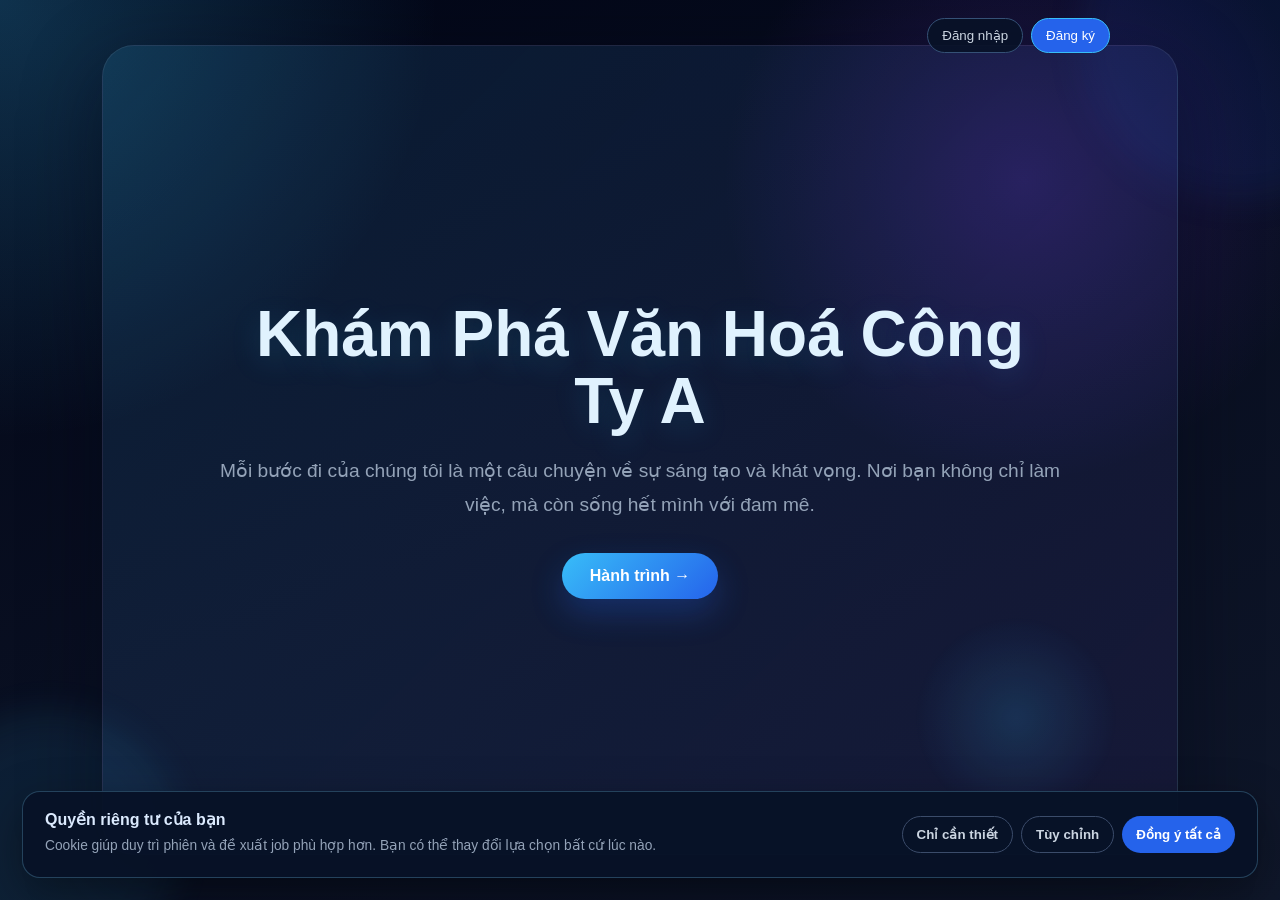
==== commit 82db212f: "update 31/8/2026" ====
--- a/index.html
+++ b/index.html
@@ -7,7 +7,7 @@
   <link rel="stylesheet" href="style.css?v=26">
 </head>
 <body>
-  <div class="build-badge">WEB DECK v8</div>
+  <div class="toast-region" id="toast-region" aria-live="polite" aria-atomic="true"></div>
   <div class="account-actions" id="account-actions"><button type="button" onclick="openAuthModal('login')">Đăng nhập</button><button type="button" class="account-register" onclick="openAuthModal('register')">Đăng ký</button></div>
   <button class="profile-open-button" id="profile-open-button" type="button" onclick="showProfileModal()">Hồ sơ của tôi</button>
 
@@ -276,6 +276,6 @@
 
   <script>window.showProfileModal = function () { const modal = document.getElementById('profile-modal'); if (!modal) return; modal.classList.add('is-open'); modal.setAttribute('aria-hidden', 'false'); if (typeof window.openProfileSettings === 'function') window.openProfileSettings(); };</script>
   <script src="jobs.js?v=13"></script>
-  <script src="app.js?v=46"></script>
+  <script src="app.js?v=51"></script>
 </body>
 </html>
--- a/style.css
+++ b/style.css
@@ -32,6 +32,15 @@
     radial-gradient(circle at top left, rgba(56, 189, 248, 0.24), transparent 28%),
     radial-gradient(circle at 80% 20%, rgba(124, 58, 237, 0.24), transparent 24%),
     linear-gradient(160deg, var(--bg-1), var(--bg-2));
+}
+
+/* Trang quản trị là trang tài liệu dài, cần cuộn dọc độc lập với presentation. */
+html:has(body.admin-page),
+body.admin-page {
+  height: auto;
+  min-height: 100%;
+  overflow-x: hidden;
+  overflow-y: auto;
 }
 
 body::before,
@@ -764,8 +773,12 @@
 }
 
 body.presentation-active #slider {
-  filter: blur(10px) brightness(0.7);
+  filter: brightness(0.7);
   transform: scale(0.98);
+}
+
+@media (prefers-reduced-motion: reduce) {
+  *, *::before, *::after { animation-duration:.01ms !important; transition-duration:.01ms !important; scroll-behavior:auto !important; }
 }
 
 .admin-page {
@@ -777,6 +790,18 @@
     linear-gradient(160deg, #020617, #0f172a);
   color: #e2e8f0;
 }
+
+.admin-auth { min-height:100vh; display:grid; place-items:center; padding:24px; }
+.admin-auth[hidden], #admin-app[hidden] { display:none !important; }
+.admin-page #admin-app[hidden] { visibility:hidden !important; pointer-events:none !important; }
+.admin-auth-card { width:min(440px,100%); padding:32px; border:1px solid rgba(125,211,252,.24); border-radius:26px; background:rgba(15,23,42,.9); box-shadow:0 24px 90px rgba(2,6,23,.5); }
+.admin-auth-card h1 { margin:0 0 10px; color:#eff6ff; }
+.admin-auth-card form { display:grid; gap:16px; margin-top:24px; }
+.admin-auth-card label { display:grid; gap:7px; color:#dbeafe; font-weight:700; }
+.admin-auth-card input { width:100%; padding:13px 14px; border:1px solid #334b70; border-radius:10px; background:#0b1429; color:#fff; font-size:1rem; }
+.admin-auth-switch { width:100%; margin-top:14px; padding:11px; border:1px solid #355176; border-radius:999px; background:transparent; color:#cbd5e1; cursor:pointer; }
+.admin-auth-error { min-height:22px; margin-top:14px; color:#fca5a5; }
+.admin-logout { margin-top:8px; padding:8px 12px; border:1px solid rgba(248,113,113,.4); border-radius:999px; background:transparent; color:#fca5a5; cursor:pointer; }
 
 .admin-shell {
   width: min(100%, 960px);
@@ -879,6 +904,29 @@
   border: 1px solid rgba(148, 163, 184, 0.12);
   color: #cbd5e1;
 }
+.admin-video-list { display:grid; gap:8px; margin-top:18px; }
+.admin-video-list h3 { color:#e2e8f0; font-size:1rem; }
+.admin-video-item { display:flex; justify-content:space-between; align-items:center; gap:12px; padding:12px 14px; border:1px solid rgba(148,163,184,.14); border-radius:12px; background:rgba(15,23,42,.6); }
+.admin-video-item span { display:grid; gap:4px; }
+.admin-video-item small { color:#94a3b8; overflow:hidden; text-overflow:ellipsis; max-width:520px; }
+.admin-video-item a { color:#67e8f9; white-space:nowrap; }
+
+.admin-panel h2 { margin: 0 0 14px; color: #f8fafc; font-size: 1.15rem; }
+.admin-panel-heading { display:flex; align-items:flex-start; justify-content:space-between; gap:16px; margin-bottom:16px; }
+.admin-panel-heading .admin-note { margin:0; }
+.admin-stats { display:grid; grid-template-columns:repeat(5,1fr); gap:12px; margin-bottom:18px; }
+.admin-stat { padding:18px; border:1px solid rgba(148,163,184,.16); border-radius:18px; background:rgba(15,23,42,.76); }
+.admin-stat strong { display:block; color:#67e8f9; font-size:1.8rem; }
+.admin-stat span { color:#94a3b8; font-size:.82rem; }
+.admin-report-grid { display:grid; grid-template-columns:1fr 1fr; gap:18px; margin-top:18px; }
+.admin-table-wrap { overflow:auto; border:1px solid rgba(148,163,184,.14); border-radius:14px; }
+.admin-table-wrap table { width:100%; border-collapse:collapse; min-width:480px; }
+.admin-table-wrap th,.admin-table-wrap td { padding:11px 12px; border-bottom:1px solid rgba(148,163,184,.12); text-align:left; white-space:nowrap; color:#cbd5e1; font-size:.86rem; }
+.admin-table-wrap th { color:#67e8f9; background:rgba(2,6,23,.4); font-weight:800; }
+.admin-table-wrap tr:last-child td { border-bottom:0; }
+.admin-panel + .admin-panel { margin-top:18px; }
+.admin-btn:disabled { opacity:.55; cursor:wait; }
+@media (max-width: 800px) { .admin-stats { grid-template-columns:repeat(2,1fr); } .admin-report-grid { grid-template-columns:1fr; } .admin-panel-heading { flex-direction:column; } }
 
 .close-btn {
   position: absolute;
@@ -1306,12 +1354,17 @@
 .account-actions .account-register { background:#2563eb; color:#fff; border-color:#38bdf8; }
 .profile-open-button { position:fixed; top:18px; right:190px; z-index:10000; padding:9px 14px; border:1px solid #355176; border-radius:999px; background:rgba(8,18,39,.96); color:#cbd5e1; cursor:pointer; display:none; pointer-events:auto; touch-action:manipulation; }
 .profile-open-button.is-visible { display:block; }
+.toast-region { position:fixed; top:18px; left:50%; z-index:10001; display:grid; gap:10px; width:min(420px,calc(100vw - 32px)); transform:translateX(-50%); pointer-events:none; }
+.toast { padding:12px 16px; border:1px solid rgba(125,211,252,.35); border-radius:12px; background:rgba(8,18,39,.96); color:#e0f2fe; box-shadow:0 14px 38px rgba(0,0,0,.32); animation:toastIn .25s ease both; pointer-events:auto; }
+.toast.is-error { border-color:rgba(248,113,113,.55); color:#fecaca; }
+.toast.is-success { border-color:rgba(74,222,128,.55); color:#bbf7d0; }
 .auth-modal { position:fixed; inset:0; z-index:2600; display:none; place-items:center; padding:24px; background:rgba(3,8,24,.84); backdrop-filter:blur(16px); }
 .auth-modal.is-open { display:grid; }
 .auth-card { width:min(460px,100%); padding:34px; position:relative; border:1px solid rgba(125,211,252,.24); border-radius:26px; background:linear-gradient(145deg,#10213e,#17153b); box-shadow:0 24px 90px rgba(0,0,0,.45); }
 .auth-card h2 { margin:0 0 10px; color:#eff6ff; }
 .auth-submit { width:100%; margin-top:8px; }
 .auth-switch { width:100%; margin-top:14px; background:transparent; }
+.auth-modal button:focus-visible,.profile-modal button:focus-visible,.onboarding-overlay button:focus-visible,.presentation-overlay button:focus-visible,input:focus-visible,select:focus-visible,textarea:focus-visible { outline:3px solid #67e8f9; outline-offset:3px; }
 .profile-modal { position:fixed; inset:0; z-index:2500; display:none; place-items:center; padding:24px; background:rgba(3,8,24,.82); backdrop-filter:blur(16px); }
 .profile-modal.is-open { display:grid !important; visibility:visible; opacity:1; pointer-events:auto; }
 .profile-card { width:min(600px,100%); max-height:calc(100vh - 48px); overflow-y:auto; padding:34px; position:relative; border:1px solid rgba(125,211,252,.24); border-radius:26px; background:linear-gradient(145deg,#10213e,#17153b); box-shadow:0 24px 90px rgba(0,0,0,.45); }
@@ -1334,6 +1387,7 @@
 .cookie-options label { font-size:.85rem; color:#cbd5e1; }
 .cookie-options input { accent-color:#38bdf8; }
 .job-match-badge { display:inline-block; margin:8px 0; padding:5px 10px; border-radius:999px; background:rgba(34,197,94,.16); color:#86efac; font-size:.78rem; font-weight:800; }
+@keyframes toastIn { from { opacity:0; transform:translateY(-8px); } to { opacity:1; transform:translateY(0); } }
 
 @media (max-width: 768px) {
   .slide {
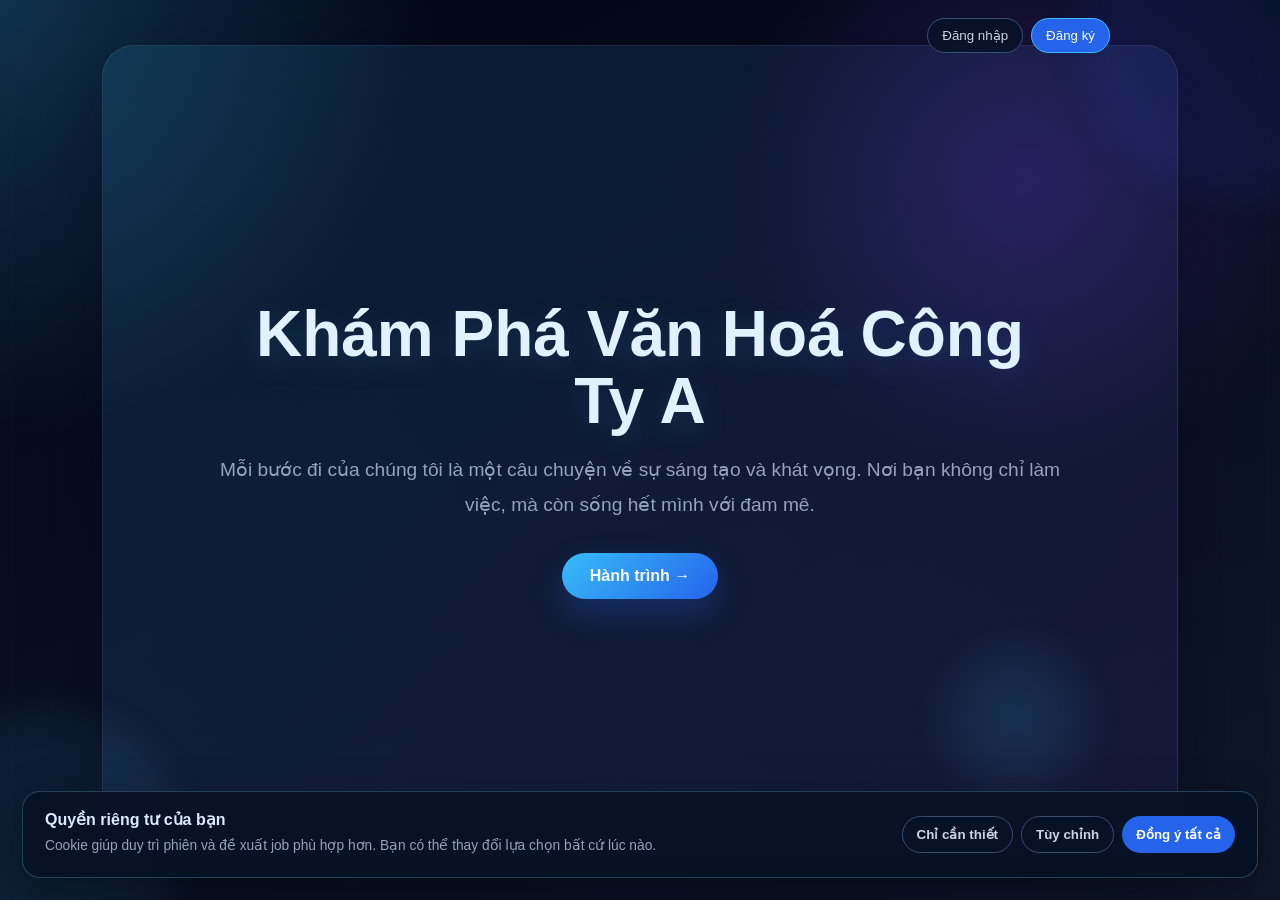
==== commit 8090e421: "update 31/8/2026" ====
--- a/index.html
+++ b/index.html
@@ -4,7 +4,7 @@
   <meta charset="UTF-8">
   <meta name="viewport" content="width=device-width, initial-scale=1.0">
   <title>Tuyển Dụng Công Ty A - Hành Trình Trải Nghiệm</title>
-  <link rel="stylesheet" href="style.css?v=26">
+  <link rel="stylesheet" href="style.css?v=28">
 </head>
 <body>
   <div class="toast-region" id="toast-region" aria-live="polite" aria-atomic="true"></div>
@@ -276,6 +276,6 @@
 
   <script>window.showProfileModal = function () { const modal = document.getElementById('profile-modal'); if (!modal) return; modal.classList.add('is-open'); modal.setAttribute('aria-hidden', 'false'); if (typeof window.openProfileSettings === 'function') window.openProfileSettings(); };</script>
   <script src="jobs.js?v=13"></script>
-  <script src="app.js?v=51"></script>
+  <script src="app.js?v=55"></script>
 </body>
 </html>
--- a/style.css
+++ b/style.css
@@ -432,7 +432,8 @@
   display: block;
   width: 100%;
   height: 100%;
-  object-fit: cover;
+  /* Giữ nguyên tỷ lệ và toàn bộ khung hình, không phóng/cắt làm video bị mềm hình. */
+  object-fit: contain;
   background: #020617;
 }
 
@@ -736,6 +737,13 @@
   background: linear-gradient(135deg, #ef4444, #f97316);
 }
 
+.jobs-journey-active .presentation-jobs-card { animation: jobsBackdropIn .55s ease both; }
+.jobs-journey-active #presentation-job-card { animation: jobCardIn .42s cubic-bezier(.22,1,.36,1) both; }
+.presentation-job-actions .btn-next { transition: transform .2s ease, box-shadow .2s ease, filter .2s ease; }
+.presentation-job-actions .btn-next:hover { transform: translateY(-4px) scale(1.03); filter: brightness(1.08); box-shadow: 0 12px 28px rgba(15,23,42,.28); }
+@keyframes jobsBackdropIn { from { opacity:.2; } to { opacity:1; } }
+@keyframes jobCardIn { from { opacity:0; transform:translateY(18px) scale(.98); } to { opacity:1; transform:translateY(0) scale(1); } }
+
 .presentation-actions {
   display: flex;
   justify-content: center;
@@ -909,7 +917,10 @@
 .admin-video-item { display:flex; justify-content:space-between; align-items:center; gap:12px; padding:12px 14px; border:1px solid rgba(148,163,184,.14); border-radius:12px; background:rgba(15,23,42,.6); }
 .admin-video-item span { display:grid; gap:4px; }
 .admin-video-item small { color:#94a3b8; overflow:hidden; text-overflow:ellipsis; max-width:520px; }
+.admin-video-actions { display:flex; align-items:center; gap:12px; }
 .admin-video-item a { color:#67e8f9; white-space:nowrap; }
+.admin-video-delete { width:28px; height:28px; border:1px solid rgba(248,113,113,.5); border-radius:50%; background:transparent; color:#fca5a5; font-size:1.25rem; line-height:1; cursor:pointer; }
+.admin-video-delete:hover { background:rgba(248,113,113,.16); color:#fff; }
 
 .admin-panel h2 { margin: 0 0 14px; color: #f8fafc; font-size: 1.15rem; }
 .admin-panel-heading { display:flex; align-items:flex-start; justify-content:space-between; gap:16px; margin-bottom:16px; }
@@ -1352,7 +1363,7 @@
 .account-actions.is-hidden { display:none; }
 .account-actions button,.auth-switch { padding:9px 14px; border:1px solid #355176; border-radius:999px; background:rgba(8,18,39,.9); color:#cbd5e1; cursor:pointer; }
 .account-actions .account-register { background:#2563eb; color:#fff; border-color:#38bdf8; }
-.profile-open-button { position:fixed; top:18px; right:190px; z-index:10000; padding:9px 14px; border:1px solid #355176; border-radius:999px; background:rgba(8,18,39,.96); color:#cbd5e1; cursor:pointer; display:none; pointer-events:auto; touch-action:manipulation; }
+.profile-open-button { position:fixed; top:18px; right:190px; z-index:7001; padding:9px 14px; border:1px solid #355176; border-radius:999px; background:rgba(8,18,39,.96); color:#cbd5e1; cursor:pointer; display:none; pointer-events:auto; touch-action:manipulation; }
 .profile-open-button.is-visible { display:block; }
 .toast-region { position:fixed; top:18px; left:50%; z-index:10001; display:grid; gap:10px; width:min(420px,calc(100vw - 32px)); transform:translateX(-50%); pointer-events:none; }
 .toast { padding:12px 16px; border:1px solid rgba(125,211,252,.35); border-radius:12px; background:rgba(8,18,39,.96); color:#e0f2fe; box-shadow:0 14px 38px rgba(0,0,0,.32); animation:toastIn .25s ease both; pointer-events:auto; }
@@ -1365,7 +1376,7 @@
 .auth-submit { width:100%; margin-top:8px; }
 .auth-switch { width:100%; margin-top:14px; background:transparent; }
 .auth-modal button:focus-visible,.profile-modal button:focus-visible,.onboarding-overlay button:focus-visible,.presentation-overlay button:focus-visible,input:focus-visible,select:focus-visible,textarea:focus-visible { outline:3px solid #67e8f9; outline-offset:3px; }
-.profile-modal { position:fixed; inset:0; z-index:2500; display:none; place-items:center; padding:24px; background:rgba(3,8,24,.82); backdrop-filter:blur(16px); }
+.profile-modal { position:fixed; inset:0; z-index:7000; display:none; place-items:center; padding:24px; background:rgba(3,8,24,.82); backdrop-filter:blur(16px); }
 .profile-modal.is-open { display:grid !important; visibility:visible; opacity:1; pointer-events:auto; }
 .profile-card { width:min(600px,100%); max-height:calc(100vh - 48px); overflow-y:auto; padding:34px; position:relative; border:1px solid rgba(125,211,252,.24); border-radius:26px; background:linear-gradient(145deg,#10213e,#17153b); box-shadow:0 24px 90px rgba(0,0,0,.45); }
 .profile-card h2 { margin:0 0 20px; color:#eff6ff; }
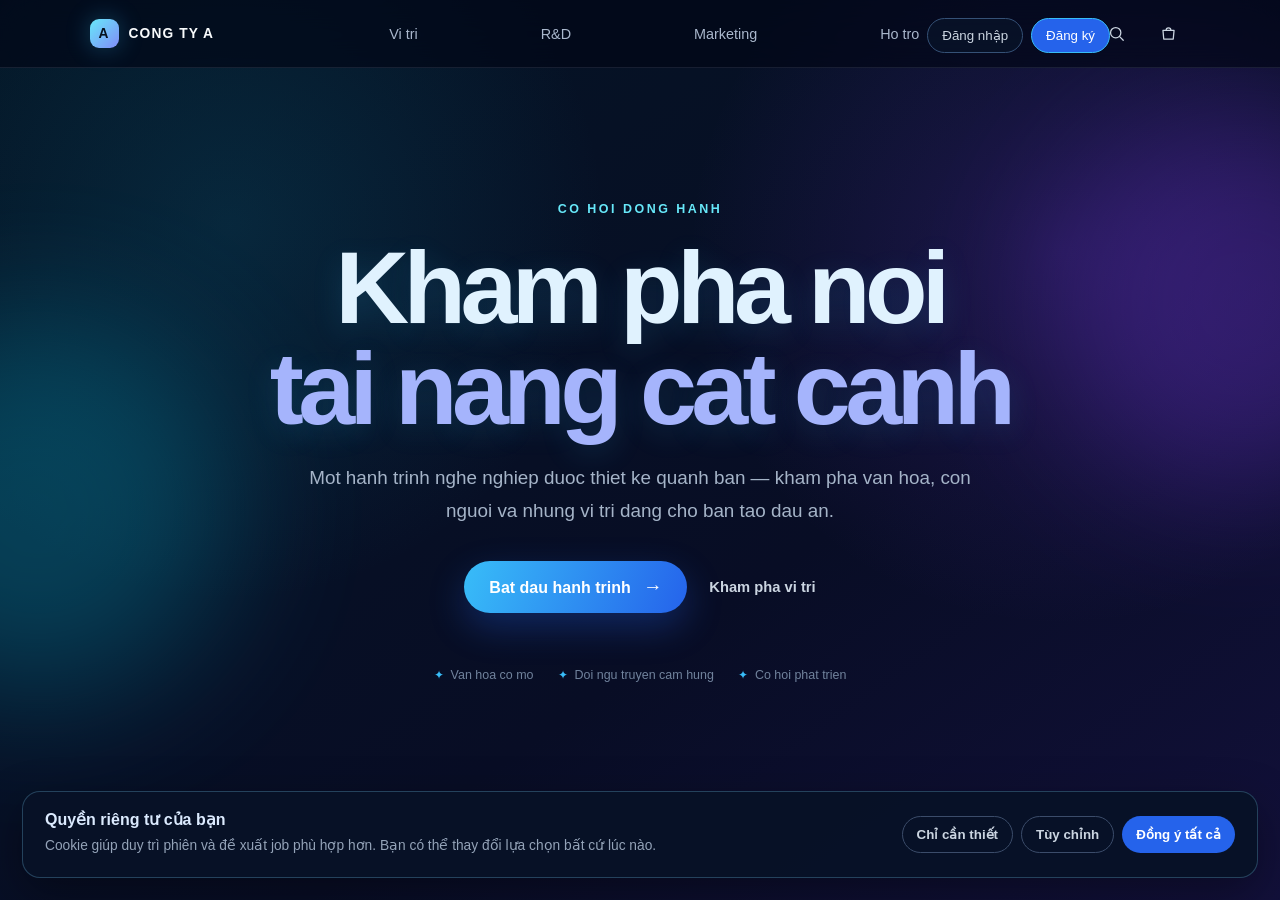
==== commit dd5fd4dc: "update 1/9" ====
--- a/index.html
+++ b/index.html
@@ -4,12 +4,47 @@
   <meta charset="UTF-8">
   <meta name="viewport" content="width=device-width, initial-scale=1.0">
   <title>Tuyển Dụng Công Ty A - Hành Trình Trải Nghiệm</title>
-  <link rel="stylesheet" href="style.css?v=28">
+  <link rel="stylesheet" href="style.css?v=36">
 </head>
 <body>
   <div class="toast-region" id="toast-region" aria-live="polite" aria-atomic="true"></div>
+  <header class="site-header" aria-label="Main navigation">
+    <a class="site-logo" href="#" onclick="return showHomePage()" aria-label="Company home">
+      <span class="site-logo-mark" aria-hidden="true">A</span><span>CONG TY A</span>
+    </a>
+    <nav class="site-nav" aria-label="Primary navigation">
+      <a href="#jobs" onclick="return focusHomeTopic('Vi tri')">Vi tri</a>
+      <a href="#rd" onclick="return focusHomeTopic('R&D')">R&amp;D</a>
+      <a href="#marketing" onclick="return focusHomeTopic('Marketing')">Marketing</a>
+      <a href="#support" onclick="return focusHomeTopic('Ho tro')">Ho tro</a>
+    </nav>
+    <div class="site-tools">
+      <button class="site-icon-button" type="button" onclick="openHomeSearch()" aria-label="Search">
+        <svg viewBox="0 0 24 24" aria-hidden="true"><circle cx="11" cy="11" r="6.5"></circle><path d="m16 16 4.5 4.5"></path></svg>
+      </button>
+      <button class="site-icon-button" type="button" onclick="openHomeCart()" aria-label="Cart">
+        <svg viewBox="0 0 24 24" aria-hidden="true"><path d="M5 8h14l-1 11H6L5 8Z"></path><path d="M9 8a3 3 0 0 1 6 0"></path></svg>
+      </button>
+    </div>
+  </header>
+  <main class="home-page" id="home-page">
+    <div class="home-glow home-glow-one" aria-hidden="true"></div>
+    <div class="home-glow home-glow-two" aria-hidden="true"></div>
+    <section class="home-hero" aria-labelledby="home-title">
+      <p class="home-kicker">CO HOI DONG HANH</p>
+      <h1 id="home-title">Kham pha noi<br><span>tai nang cat canh</span></h1>
+      <p class="home-copy">Mot hanh trinh nghe nghiep duoc thiet ke quanh ban — kham pha van hoa, con nguoi va nhung vi tri dang cho ban tao dau an.</p>
+      <div class="home-actions">
+        <button class="home-cta" type="button" onclick="startJourney()">Bat dau hanh trinh <span aria-hidden="true">→</span></button>
+        <a class="home-secondary" href="#jobs" onclick="return focusHomeTopic('Vi tri')">Kham pha vi tri</a>
+      </div>
+      <div class="home-highlights" aria-label="Highlights"><span>Van hoa co mo</span><span>Doi ngu truyen cam hung</span><span>Co hoi phat trien</span></div>
+    </section>
+  </main>
   <div class="account-actions" id="account-actions"><button type="button" onclick="openAuthModal('login')">Đăng nhập</button><button type="button" class="account-register" onclick="openAuthModal('register')">Đăng ký</button></div>
-  <button class="profile-open-button" id="profile-open-button" type="button" onclick="showProfileModal()">Hồ sơ của tôi</button>
+  <button class="profile-open-button" id="profile-open-button" type="button" onclick="showProfileModal()" aria-label="Mở hồ sơ của tôi" title="Hồ sơ của tôi">
+    <svg viewBox="0 0 24 24" aria-hidden="true"><path d="M4 6.5 12 14.5 20 6.5"></path></svg>
+  </button>
 
   <div class="cookie-banner" id="cookie-banner" role="dialog" aria-label="Lựa chọn cookie">
     <div><strong>Quyền riêng tư của bạn</strong><p>Cookie giúp duy trì phiên và đề xuất job phù hợp hơn. Bạn có thể thay đổi lựa chọn bất cứ lúc nào.</p></div>
@@ -276,6 +311,6 @@
 
   <script>window.showProfileModal = function () { const modal = document.getElementById('profile-modal'); if (!modal) return; modal.classList.add('is-open'); modal.setAttribute('aria-hidden', 'false'); if (typeof window.openProfileSettings === 'function') window.openProfileSettings(); };</script>
   <script src="jobs.js?v=13"></script>
-  <script src="app.js?v=55"></script>
+  <script src="app.js?v=56"></script>
 </body>
 </html>
--- a/style.css
+++ b/style.css
@@ -85,6 +85,38 @@
   letter-spacing: 0.08em;
   backdrop-filter: blur(10px);
 }
+
+/* Trang chu truoc khi bat dau Journey */
+.site-header { position:fixed; inset:0 0 auto; z-index:1100; height:68px; display:flex; align-items:center; gap:clamp(24px,5vw,72px); padding:0 clamp(20px,7vw,120px); background:rgba(2,6,23,.68); border-bottom:1px solid rgba(148,163,184,.14); backdrop-filter:blur(18px); }
+.site-logo { display:flex; align-items:center; gap:10px; color:#f8fafc; text-decoration:none; font-size:.86rem; font-weight:800; letter-spacing:.08em; white-space:nowrap; }
+.site-logo-mark { display:grid; place-items:center; width:29px; height:29px; border-radius:9px; color:#06111f; background:linear-gradient(135deg,#67e8f9,#818cf8); font-weight:900; box-shadow:0 0 24px rgba(56,189,248,.3); }
+.site-nav { flex:1; display:flex; align-items:center; justify-content:space-evenly; gap:12px; min-width:0; }
+.site-nav a { color:#aab8cd; text-decoration:none; font-size:.9rem; transition:color .2s ease,transform .2s ease; }
+.site-nav a:hover { color:#f8fafc; transform:translateY(-1px); }
+.site-tools { min-width:96px; display:flex; align-items:center; justify-content:space-evenly; gap:12px; margin-left:auto; }
+.site-icon-button { width:38px; height:38px; display:grid; place-items:center; border:0; border-radius:50%; background:transparent; color:#cbd5e1; cursor:pointer; transition:background .2s ease,color .2s ease,transform .2s ease; }
+.site-icon-button:hover { color:#fff; background:rgba(56,189,248,.14); transform:translateY(-1px); }
+.site-icon-button svg { width:19px; height:19px; fill:none; stroke:currentColor; stroke-width:1.6; stroke-linecap:round; stroke-linejoin:round; }
+.home-page { position:fixed; inset:0; z-index:10; overflow:hidden; background:radial-gradient(circle at 18% 25%,rgba(14,116,144,.22),transparent 30%),radial-gradient(circle at 83% 28%,rgba(124,58,237,.2),transparent 30%),linear-gradient(145deg,#041525,#080d25 62%,#12103a); }
+.home-hero { position:relative; z-index:1; width:min(880px,calc(100% - 36px)); margin:0 auto; padding:clamp(150px,22vh,210px) 0 30px; text-align:center; animation:homeReveal .7s ease both; }
+.home-kicker { margin-bottom:18px; color:#67e8f9; font-size:.78rem; font-weight:800; letter-spacing:.2em; }
+.home-hero h1 { margin-bottom:22px; font-size:clamp(3rem,8vw,6.5rem); line-height:.98; letter-spacing:-.055em; }
+.home-hero h1 span { color:#a5b4fc; }
+.home-copy { width:min(680px,100%); margin:0 auto; color:#a5b4c8; font-size:clamp(1rem,2vw,1.18rem); line-height:1.75; }
+.home-actions { display:flex; justify-content:center; align-items:center; gap:22px; margin-top:34px; }
+.home-cta { padding:15px 25px; border:0; border-radius:999px; background:linear-gradient(110deg,#38bdf8,#2563eb); color:#fff; font-size:1rem; font-weight:800; cursor:pointer; box-shadow:0 14px 36px rgba(37,99,235,.3); transition:transform .2s ease,box-shadow .2s ease; }
+.home-cta:hover { transform:translateY(-3px); box-shadow:0 18px 42px rgba(37,99,235,.45); }
+.home-cta span { margin-left:8px; font-size:1.2em; }
+.home-secondary { color:#cbd5e1; text-decoration:none; font-size:.92rem; font-weight:700; }
+.home-secondary:hover { color:#67e8f9; }
+.home-highlights { display:flex; justify-content:center; flex-wrap:wrap; gap:10px 24px; margin-top:54px; color:#71839d; font-size:.78rem; }
+.home-highlights span::before { content:'✦'; margin-right:7px; color:#38bdf8; }
+.home-glow { position:absolute; width:30vw; height:30vw; border-radius:50%; filter:blur(70px); opacity:.28; animation:homeFloat 8s ease-in-out infinite alternate; }
+.home-glow-one { left:-12vw; top:35vh; background:#06b6d4; }
+.home-glow-two { right:-12vw; top:12vh; background:#7c3aed; animation-delay:-3s; }
+body:not(.presentation-active) .slider-container { visibility:hidden; pointer-events:none; opacity:0; }
+@keyframes homeReveal { from { opacity:0; transform:translateY(18px); } to { opacity:1; transform:translateY(0); } }
+@keyframes homeFloat { from { transform:translate3d(0,0,0) scale(1); } to { transform:translate3d(20px,-18px,0) scale(1.08); } }
 
 .slider-container {
   width: 100vw;
@@ -1363,8 +1395,12 @@
 .account-actions.is-hidden { display:none; }
 .account-actions button,.auth-switch { padding:9px 14px; border:1px solid #355176; border-radius:999px; background:rgba(8,18,39,.9); color:#cbd5e1; cursor:pointer; }
 .account-actions .account-register { background:#2563eb; color:#fff; border-color:#38bdf8; }
-.profile-open-button { position:fixed; top:18px; right:190px; z-index:7001; padding:9px 14px; border:1px solid #355176; border-radius:999px; background:rgba(8,18,39,.96); color:#cbd5e1; cursor:pointer; display:none; pointer-events:auto; touch-action:manipulation; }
-.profile-open-button.is-visible { display:block; }
+.profile-open-button { position:fixed; top:68px; left:50%; right:auto; z-index:1000; transform:translate(-50%,-100%); width:58px; height:46px; padding:9px 14px; border:1px solid rgba(103,232,249,.42); border-top:0; border-radius:0 0 24px 24px; background:rgba(8,18,39,.98); color:#cbd5e1; cursor:pointer; display:none; opacity:0; visibility:hidden; pointer-events:none; touch-action:manipulation; transition:top .28s ease,transform .28s ease,opacity .28s ease,visibility .28s ease,box-shadow .28s ease; }
+.profile-open-button svg { width:24px; height:24px; display:block; fill:none; stroke:currentColor; stroke-width:3.6; stroke-linecap:round; stroke-linejoin:round; }
+.profile-open-button.is-visible { display:grid; place-items:center; }
+.site-header:hover ~ .profile-open-button.is-visible,
+.site-header:focus-within ~ .profile-open-button.is-visible,
+body.profile-arrow-revealed .profile-open-button.is-visible { top:68px; z-index:1700; transform:translate(-50%,0); opacity:1; visibility:visible; pointer-events:auto; box-shadow:0 10px 26px rgba(2,6,23,.3); }
 .toast-region { position:fixed; top:18px; left:50%; z-index:10001; display:grid; gap:10px; width:min(420px,calc(100vw - 32px)); transform:translateX(-50%); pointer-events:none; }
 .toast { padding:12px 16px; border:1px solid rgba(125,211,252,.35); border-radius:12px; background:rgba(8,18,39,.96); color:#e0f2fe; box-shadow:0 14px 38px rgba(0,0,0,.32); animation:toastIn .25s ease both; pointer-events:auto; }
 .toast.is-error { border-color:rgba(248,113,113,.55); color:#fecaca; }
@@ -1401,6 +1437,16 @@
 @keyframes toastIn { from { opacity:0; transform:translateY(-8px); } to { opacity:1; transform:translateY(0); } }
 
 @media (max-width: 768px) {
+  .site-header { height:60px; gap:12px; padding:0 14px; }
+  .site-logo { font-size:.72rem; }
+  .site-nav { gap:10px; overflow:hidden; }
+  .site-nav a { font-size:.72rem; }
+  .site-nav a:nth-child(n+3) { display:none; }
+  .site-icon-button { width:32px; height:32px; }
+  .home-hero { padding-top:130px; }
+  .home-hero h1 { font-size:clamp(2.7rem,13vw,4.4rem); }
+  .home-actions { flex-direction:column; gap:18px; }
+  .home-highlights { margin-top:38px; }
   .slide {
     padding: 20px;
   }
@@ -1436,7 +1482,7 @@
   .onboarding-card { padding:26px 20px; border-radius:22px; }
   .account-actions { top:12px; right:12px; }
   .account-actions button { font-size:.78rem; }
-  .profile-open-button { top:12px; right:12px; font-size:.78rem; }
+  .profile-open-button { top:54px; left:50%; right:auto; }
   .profile-card { padding:26px 20px; }
   .profile-account-actions { flex-wrap:wrap; }
   .cookie-banner { left:10px; right:10px; bottom:10px; display:none; flex-direction:column; align-items:stretch; gap:14px; }
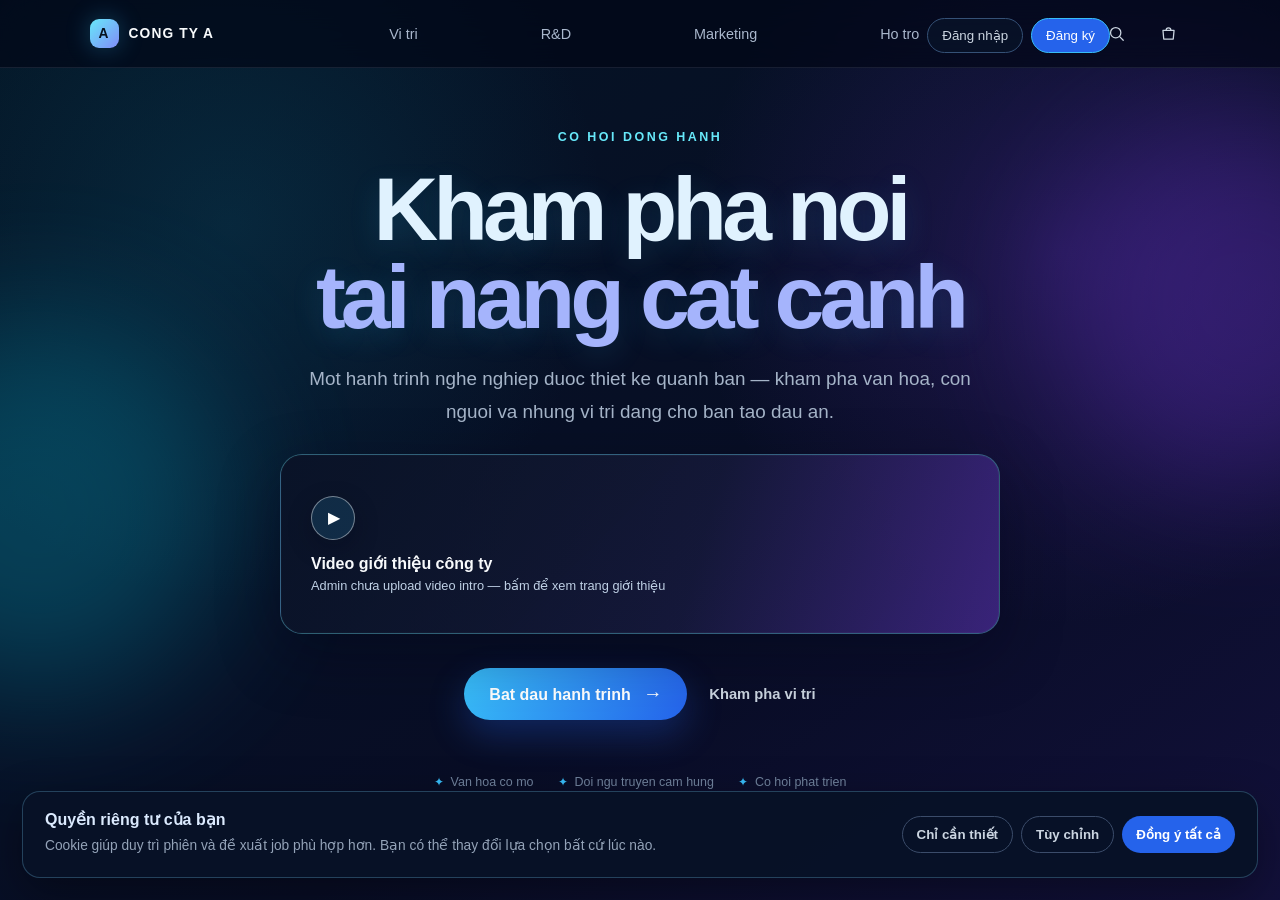
==== commit cef05b31: "update 5/9" ====
--- a/index.html
+++ b/index.html
@@ -4,7 +4,7 @@
   <meta charset="UTF-8">
   <meta name="viewport" content="width=device-width, initial-scale=1.0">
   <title>Tuyển Dụng Công Ty A - Hành Trình Trải Nghiệm</title>
-  <link rel="stylesheet" href="style.css?v=36">
+  <link rel="stylesheet" href="style.css?v=38">
 </head>
 <body>
   <div class="toast-region" id="toast-region" aria-live="polite" aria-atomic="true"></div>
@@ -34,9 +34,17 @@
       <p class="home-kicker">CO HOI DONG HANH</p>
       <h1 id="home-title">Kham pha noi<br><span>tai nang cat canh</span></h1>
       <p class="home-copy">Mot hanh trinh nghe nghiep duoc thiet ke quanh ban — kham pha van hoa, con nguoi va nhung vi tri dang cho ban tao dau an.</p>
+      <div class="home-video-card" id="home-intro-video-card" role="button" tabindex="0" onclick="showSecondPage()" onkeydown="if(event.key==='Enter'||event.key===' ') { event.preventDefault(); showSecondPage(); }" aria-label="Xem video giới thiệu công ty và sang trang giới thiệu">
+        <video id="home-intro-video" class="home-intro-video" muted loop playsinline preload="metadata"></video>
+        <div class="home-video-overlay">
+          <span class="home-play-icon" aria-hidden="true">▶</span>
+          <span class="home-video-label" id="home-intro-video-label">Video giới thiệu công ty</span>
+          <small id="home-intro-video-status">Khám phá câu chuyện phía sau Công ty A</small>
+        </div>
+      </div>
       <div class="home-actions">
-        <button class="home-cta" type="button" onclick="startJourney()">Bat dau hanh trinh <span aria-hidden="true">→</span></button>
-        <a class="home-secondary" href="#jobs" onclick="return focusHomeTopic('Vi tri')">Kham pha vi tri</a>
+        <button class="home-cta" type="button" onclick="showSecondPage()">Bat dau hanh trinh <span aria-hidden="true">→</span></button>
+        <a class="home-secondary" href="#jobs" onclick="showSecondPage(); return false;">Kham pha vi tri</a>
       </div>
       <div class="home-highlights" aria-label="Highlights"><span>Van hoa co mo</span><span>Doi ngu truyen cam hung</span><span>Co hoi phat trien</span></div>
     </section>
@@ -311,6 +319,6 @@
 
   <script>window.showProfileModal = function () { const modal = document.getElementById('profile-modal'); if (!modal) return; modal.classList.add('is-open'); modal.setAttribute('aria-hidden', 'false'); if (typeof window.openProfileSettings === 'function') window.openProfileSettings(); };</script>
   <script src="jobs.js?v=13"></script>
-  <script src="app.js?v=56"></script>
+  <script src="app.js?v=57"></script>
 </body>
 </html>
--- a/style.css
+++ b/style.css
@@ -97,12 +97,22 @@
 .site-icon-button { width:38px; height:38px; display:grid; place-items:center; border:0; border-radius:50%; background:transparent; color:#cbd5e1; cursor:pointer; transition:background .2s ease,color .2s ease,transform .2s ease; }
 .site-icon-button:hover { color:#fff; background:rgba(56,189,248,.14); transform:translateY(-1px); }
 .site-icon-button svg { width:19px; height:19px; fill:none; stroke:currentColor; stroke-width:1.6; stroke-linecap:round; stroke-linejoin:round; }
-.home-page { position:fixed; inset:0; z-index:10; overflow:hidden; background:radial-gradient(circle at 18% 25%,rgba(14,116,144,.22),transparent 30%),radial-gradient(circle at 83% 28%,rgba(124,58,237,.2),transparent 30%),linear-gradient(145deg,#041525,#080d25 62%,#12103a); }
-.home-hero { position:relative; z-index:1; width:min(880px,calc(100% - 36px)); margin:0 auto; padding:clamp(150px,22vh,210px) 0 30px; text-align:center; animation:homeReveal .7s ease both; }
+.home-page { position:fixed; inset:0; z-index:10; overflow-x:hidden; overflow-y:auto; scrollbar-width:none; background:radial-gradient(circle at 18% 25%,rgba(14,116,144,.22),transparent 30%),radial-gradient(circle at 83% 28%,rgba(124,58,237,.2),transparent 30%),linear-gradient(145deg,#041525,#080d25 62%,#12103a); }
+.home-page::-webkit-scrollbar { display:none; }
+.home-hero { position:relative; z-index:1; width:min(880px,calc(100% - 36px)); min-height:100%; margin:0 auto; padding:clamp(108px,14vh,150px) 0 30px; text-align:center; animation:homeReveal .7s ease both; }
 .home-kicker { margin-bottom:18px; color:#67e8f9; font-size:.78rem; font-weight:800; letter-spacing:.2em; }
-.home-hero h1 { margin-bottom:22px; font-size:clamp(3rem,8vw,6.5rem); line-height:.98; letter-spacing:-.055em; }
+.home-hero h1 { margin-bottom:20px; font-size:clamp(3rem,7vw,5.8rem); line-height:.98; letter-spacing:-.055em; }
 .home-hero h1 span { color:#a5b4fc; }
 .home-copy { width:min(680px,100%); margin:0 auto; color:#a5b4c8; font-size:clamp(1rem,2vw,1.18rem); line-height:1.75; }
+.home-video-card { position:relative; width:min(720px,100%); height:clamp(150px,20vh,200px); margin:26px auto 0; overflow:hidden; border:1px solid rgba(103,232,249,.35); border-radius:22px; background:linear-gradient(135deg,rgba(15,23,42,.94),rgba(30,27,75,.9)); box-shadow:0 20px 60px rgba(2,6,23,.34),inset 0 0 0 1px rgba(255,255,255,.04); cursor:pointer; isolation:isolate; transition:transform .28s ease,border-color .28s ease,box-shadow .28s ease; }
+.home-video-card::after { content:""; position:absolute; inset:0; z-index:0; background:linear-gradient(105deg,rgba(8,18,39,.78),rgba(8,18,39,.12) 58%,rgba(124,58,237,.3)); pointer-events:none; }
+.home-video-card:hover,.home-video-card:focus-visible { transform:translateY(-5px); border-color:#67e8f9; box-shadow:0 26px 72px rgba(8,145,178,.2),0 0 0 3px rgba(103,232,249,.12); outline:none; }
+.home-intro-video { position:absolute; inset:0; z-index:-1; width:100%; height:100%; object-fit:cover; opacity:.78; }
+.home-video-overlay { position:absolute; inset:0; z-index:1; display:flex; flex-direction:column; align-items:flex-start; justify-content:center; padding:24px 30px; text-align:left; }
+.home-play-icon { display:grid; place-items:center; width:44px; height:44px; margin-bottom:14px; padding-left:2px; border:1px solid rgba(255,255,255,.42); border-radius:50%; background:rgba(8,18,39,.58); color:#fff; font-size:1rem; box-shadow:0 8px 24px rgba(2,6,23,.28); }
+.home-video-label { color:#f8fafc; font-size:1rem; font-weight:800; }
+.home-video-overlay small { margin-top:5px; color:#bfd0e5; font-size:.8rem; }
+.home-video-card.is-empty .home-play-icon,.home-video-card.is-unavailable .home-play-icon { background:rgba(56,189,248,.14); }
 .home-actions { display:flex; justify-content:center; align-items:center; gap:22px; margin-top:34px; }
 .home-cta { padding:15px 25px; border:0; border-radius:999px; background:linear-gradient(110deg,#38bdf8,#2563eb); color:#fff; font-size:1rem; font-weight:800; cursor:pointer; box-shadow:0 14px 36px rgba(37,99,235,.3); transition:transform .2s ease,box-shadow .2s ease; }
 .home-cta:hover { transform:translateY(-3px); box-shadow:0 18px 42px rgba(37,99,235,.45); }
@@ -115,6 +125,8 @@
 .home-glow-one { left:-12vw; top:35vh; background:#06b6d4; }
 .home-glow-two { right:-12vw; top:12vh; background:#7c3aed; animation-delay:-3s; }
 body:not(.presentation-active) .slider-container { visibility:hidden; pointer-events:none; opacity:0; }
+body.second-page-active .home-page { visibility:hidden; pointer-events:none; opacity:0; }
+body.second-page-active .slider-container { visibility:visible; pointer-events:auto; opacity:1; }
 @keyframes homeReveal { from { opacity:0; transform:translateY(18px); } to { opacity:1; transform:translateY(0); } }
 @keyframes homeFloat { from { transform:translate3d(0,0,0) scale(1); } to { transform:translate3d(20px,-18px,0) scale(1.08); } }
 
@@ -1446,6 +1458,8 @@
   .home-hero { padding-top:130px; }
   .home-hero h1 { font-size:clamp(2.7rem,13vw,4.4rem); }
   .home-actions { flex-direction:column; gap:18px; }
+  .home-video-card { height:170px; margin-top:24px; }
+  .home-video-overlay { padding:20px; }
   .home-highlights { margin-top:38px; }
   .slide {
     padding: 20px;
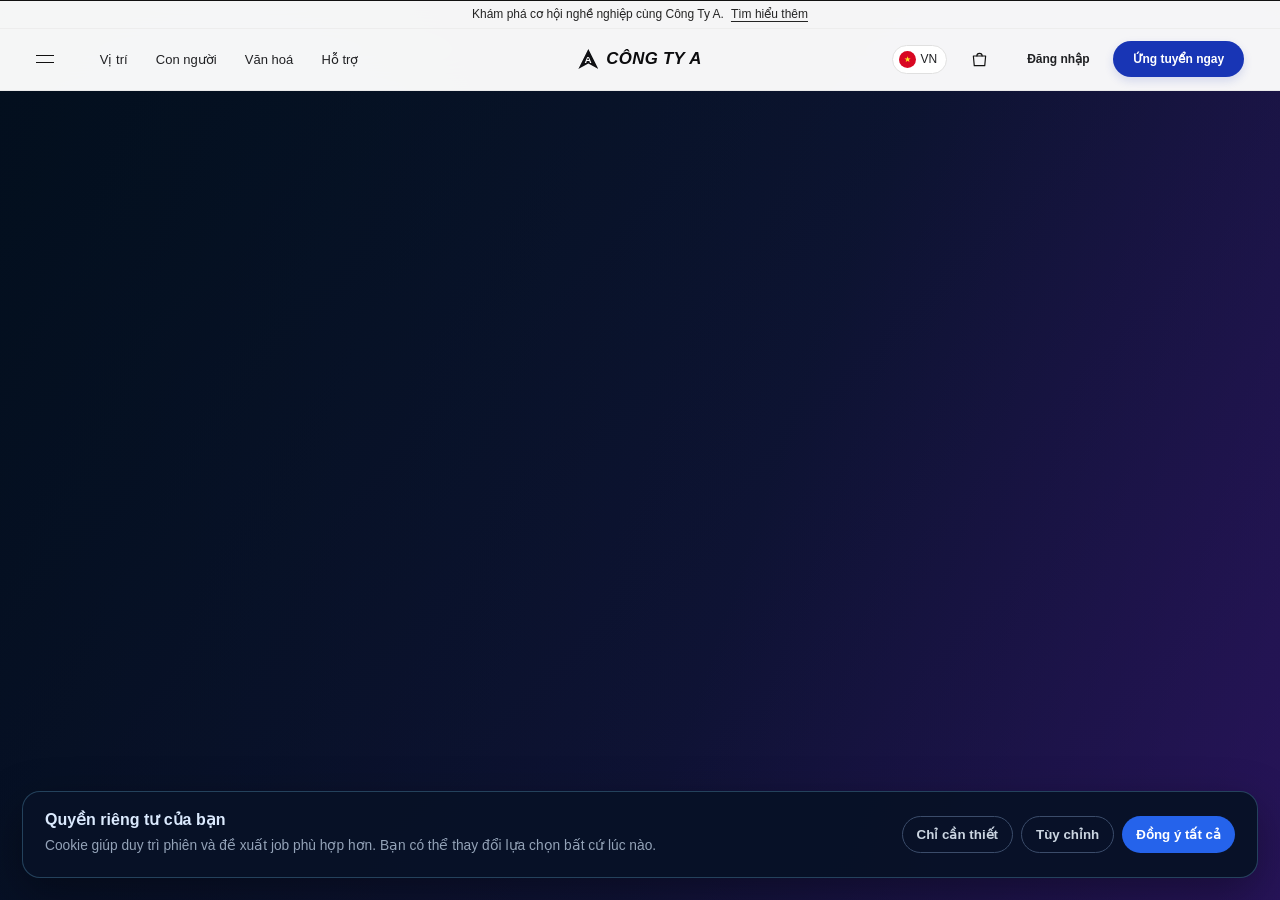
==== commit 63fdd6cc: "update 8/9" ====
--- a/index.html
+++ b/index.html
@@ -4,35 +4,39 @@
   <meta charset="UTF-8">
   <meta name="viewport" content="width=device-width, initial-scale=1.0">
   <title>Tuyển Dụng Công Ty A - Hành Trình Trải Nghiệm</title>
-  <link rel="stylesheet" href="style.css?v=38">
+  <link rel="stylesheet" href="style.css?v=39">
 </head>
 <body>
   <div class="toast-region" id="toast-region" aria-live="polite" aria-atomic="true"></div>
   <header class="site-header" aria-label="Main navigation">
-    <a class="site-logo" href="#" onclick="return showHomePage()" aria-label="Company home">
-      <span class="site-logo-mark" aria-hidden="true">A</span><span>CONG TY A</span>
-    </a>
-    <nav class="site-nav" aria-label="Primary navigation">
-      <a href="#jobs" onclick="return focusHomeTopic('Vi tri')">Vi tri</a>
-      <a href="#rd" onclick="return focusHomeTopic('R&D')">R&amp;D</a>
-      <a href="#marketing" onclick="return focusHomeTopic('Marketing')">Marketing</a>
-      <a href="#support" onclick="return focusHomeTopic('Ho tro')">Ho tro</a>
-    </nav>
-    <div class="site-tools">
-      <button class="site-icon-button" type="button" onclick="openHomeSearch()" aria-label="Search">
-        <svg viewBox="0 0 24 24" aria-hidden="true"><circle cx="11" cy="11" r="6.5"></circle><path d="m16 16 4.5 4.5"></path></svg>
-      </button>
-      <button class="site-icon-button" type="button" onclick="openHomeCart()" aria-label="Cart">
-        <svg viewBox="0 0 24 24" aria-hidden="true"><path d="M5 8h14l-1 11H6L5 8Z"></path><path d="M9 8a3 3 0 0 1 6 0"></path></svg>
-      </button>
+    <p class="site-announcement">Khám phá cơ hội nghề nghiệp cùng Công Ty A. <a href="#jobs" onclick="return focusHomeTopic('Vi tri')">Tìm hiểu thêm</a></p>
+    <div class="site-nav-bar">
+      <div class="site-nav-left">
+        <button class="site-menu-toggle" type="button" onclick="focusHomeTopic('Menu')" aria-label="Mở menu"><span></span><span></span></button>
+        <nav class="site-nav" aria-label="Primary navigation">
+          <a href="#jobs" onclick="return focusHomeTopic('Vi tri')">Vị trí</a>
+          <a href="#rd" onclick="return focusHomeTopic('R&D')">Con người</a>
+          <a href="#marketing" onclick="return focusHomeTopic('Marketing')">Văn hoá</a>
+          <a href="#support" onclick="return focusHomeTopic('Ho tro')">Hỗ trợ</a>
+        </nav>
+      </div>
+      <a class="site-logo" href="#" onclick="return showHomePage()" aria-label="Company home">
+        <span class="site-logo-mark" aria-hidden="true">A</span><span>CÔNG TY A</span>
+      </a>
+      <div class="site-tools">
+        <button class="site-language" type="button" onclick="showToast('Ngôn ngữ hiển thị: Tiếng Việt', 'success')" aria-label="Chọn ngôn ngữ"><span aria-hidden="true">★</span> VN</button>
+        <button class="site-icon-button" type="button" onclick="openHomeCart()" aria-label="Cart">
+          <svg viewBox="0 0 24 24" aria-hidden="true"><path d="M5 8h14l-1 11H6L5 8Z"></path><path d="M9 8a3 3 0 0 1 6 0"></path></svg>
+        </button>
+        <div class="account-actions" id="account-actions"><button type="button" class="account-login" onclick="openAuthModal('login')">Đăng nhập</button><button type="button" class="account-register" onclick="openAuthModal('register')">Ứng tuyển ngay</button></div>
+      </div>
     </div>
   </header>
   <main class="home-page" id="home-page">
     <div class="home-glow home-glow-one" aria-hidden="true"></div>
     <div class="home-glow home-glow-two" aria-hidden="true"></div>
-    <section class="home-hero" aria-labelledby="home-title">
-      <p class="home-kicker">CO HOI DONG HANH</p>
-      <h1 id="home-title">Kham pha noi<br><span>tai nang cat canh</span></h1>
+    <section class="home-hero" aria-label="Giới thiệu tuyển dụng">
+      <div class="home-scroll-reveal" data-home-reveal>
       <p class="home-copy">Mot hanh trinh nghe nghiep duoc thiet ke quanh ban — kham pha van hoa, con nguoi va nhung vi tri dang cho ban tao dau an.</p>
       <div class="home-video-card" id="home-intro-video-card" role="button" tabindex="0" onclick="showSecondPage()" onkeydown="if(event.key==='Enter'||event.key===' ') { event.preventDefault(); showSecondPage(); }" aria-label="Xem video giới thiệu công ty và sang trang giới thiệu">
         <video id="home-intro-video" class="home-intro-video" muted loop playsinline preload="metadata"></video>
@@ -46,10 +50,9 @@
         <button class="home-cta" type="button" onclick="showSecondPage()">Bat dau hanh trinh <span aria-hidden="true">→</span></button>
         <a class="home-secondary" href="#jobs" onclick="showSecondPage(); return false;">Kham pha vi tri</a>
       </div>
-      <div class="home-highlights" aria-label="Highlights"><span>Van hoa co mo</span><span>Doi ngu truyen cam hung</span><span>Co hoi phat trien</span></div>
+      </div>
     </section>
   </main>
-  <div class="account-actions" id="account-actions"><button type="button" onclick="openAuthModal('login')">Đăng nhập</button><button type="button" class="account-register" onclick="openAuthModal('register')">Đăng ký</button></div>
   <button class="profile-open-button" id="profile-open-button" type="button" onclick="showProfileModal()" aria-label="Mở hồ sơ của tôi" title="Hồ sơ của tôi">
     <svg viewBox="0 0 24 24" aria-hidden="true"><path d="M4 6.5 12 14.5 20 6.5"></path></svg>
   </button>
--- a/style.css
+++ b/style.css
@@ -6,6 +6,7 @@
 }
 
 :root {
+  --site-header-height: 91px;
   --bg-1: #020617;
   --bg-2: #0f172a;
   --card: rgba(15, 23, 42, 0.72);
@@ -87,32 +88,55 @@
 }
 
 /* Trang chu truoc khi bat dau Journey */
-.site-header { position:fixed; inset:0 0 auto; z-index:1100; height:68px; display:flex; align-items:center; gap:clamp(24px,5vw,72px); padding:0 clamp(20px,7vw,120px); background:rgba(2,6,23,.68); border-bottom:1px solid rgba(148,163,184,.14); backdrop-filter:blur(18px); }
-.site-logo { display:flex; align-items:center; gap:10px; color:#f8fafc; text-decoration:none; font-size:.86rem; font-weight:800; letter-spacing:.08em; white-space:nowrap; }
-.site-logo-mark { display:grid; place-items:center; width:29px; height:29px; border-radius:9px; color:#06111f; background:linear-gradient(135deg,#67e8f9,#818cf8); font-weight:900; box-shadow:0 0 24px rgba(56,189,248,.3); }
-.site-nav { flex:1; display:flex; align-items:center; justify-content:space-evenly; gap:12px; min-width:0; }
-.site-nav a { color:#aab8cd; text-decoration:none; font-size:.9rem; transition:color .2s ease,transform .2s ease; }
-.site-nav a:hover { color:#f8fafc; transform:translateY(-1px); }
-.site-tools { min-width:96px; display:flex; align-items:center; justify-content:space-evenly; gap:12px; margin-left:auto; }
-.site-icon-button { width:38px; height:38px; display:grid; place-items:center; border:0; border-radius:50%; background:transparent; color:#cbd5e1; cursor:pointer; transition:background .2s ease,color .2s ease,transform .2s ease; }
-.site-icon-button:hover { color:#fff; background:rgba(56,189,248,.14); transform:translateY(-1px); }
-.site-icon-button svg { width:19px; height:19px; fill:none; stroke:currentColor; stroke-width:1.6; stroke-linecap:round; stroke-linejoin:round; }
+.site-header { position:fixed; inset:0 0 auto; z-index:1100; height:var(--site-header-height); color:#101114; background:rgba(255,255,255,.96); border-bottom:1px solid #e9e9e9; backdrop-filter:blur(18px); }
+.site-announcement { height:29px; display:flex; align-items:center; justify-content:center; border-top:1px solid #111; border-bottom:1px solid #ededed; color:#242424; font-size:12px; }
+.site-announcement a { margin-left:7px; color:inherit; text-underline-offset:3px; }
+.site-nav-bar { position:relative; display:grid; grid-template-columns:1fr auto 1fr; align-items:center; height:62px; padding:0 clamp(22px,2.8vw,54px); }
+.site-nav-left,.site-tools { display:flex; align-items:center; }
+.site-nav-bar > .site-nav-left,
+.site-nav-bar > .site-logo,
+.site-nav-bar > .site-tools { position:relative; top:-31px; }
+.site-nav-left { gap:40px; justify-self:start; }
+.site-menu-toggle { width:24px; height:34px; display:grid; align-content:center; gap:6px; padding:0; border:0; background:transparent; cursor:pointer; }
+.site-menu-toggle span { display:block; width:18px; height:1px; background:#111; }
+.site-logo { display:flex; align-items:center; gap:8px; justify-self:center; color:#0c0c0e; text-decoration:none; font-size:1.05rem; font-weight:900; font-style:italic; letter-spacing:.02em; white-space:nowrap; }
+.site-logo-mark { width:20px; height:20px; display:grid; place-items:center; color:#fff; background:#101114; clip-path:polygon(50% 0,100% 100%,50% 72%,0 100%); font-size:.62rem; font-style:normal; }
+.site-nav { display:flex; align-items:center; gap:clamp(20px,2.2vw,42px); }
+.site-nav a { color:#202124; text-decoration:none; font-size:13px; transition:opacity .2s ease; }
+.site-nav a:hover { opacity:.56; }
+.site-tools { justify-self:end; gap:17px; }
+.site-language { display:flex; align-items:center; gap:5px; padding:5px 9px 5px 6px; border:1px solid #e0e0e0; border-radius:999px; background:#fff; color:#202124; font-size:12px; cursor:pointer; }
+.site-language span { display:grid; place-items:center; width:17px; height:17px; border-radius:50%; background:#d80722; color:#ffe62b; font-size:8px; }
+.site-icon-button { width:31px; height:34px; display:grid; place-items:center; border:0; background:transparent; color:#111; cursor:pointer; }
+.site-icon-button:hover { opacity:.58; }
+.site-icon-button svg { width:21px; height:21px; fill:none; stroke:currentColor; stroke-width:1.35; stroke-linecap:round; stroke-linejoin:round; }
 .home-page { position:fixed; inset:0; z-index:10; overflow-x:hidden; overflow-y:auto; scrollbar-width:none; background:radial-gradient(circle at 18% 25%,rgba(14,116,144,.22),transparent 30%),radial-gradient(circle at 83% 28%,rgba(124,58,237,.2),transparent 30%),linear-gradient(145deg,#041525,#080d25 62%,#12103a); }
 .home-page::-webkit-scrollbar { display:none; }
-.home-hero { position:relative; z-index:1; width:min(880px,calc(100% - 36px)); min-height:100%; margin:0 auto; padding:clamp(108px,14vh,150px) 0 30px; text-align:center; animation:homeReveal .7s ease both; }
+.home-hero { position:relative; z-index:1; display:flex; flex-direction:column; width:100%; min-height:calc(100svh + 120px); margin:0; padding:0 0 80px; text-align:center; }
 .home-kicker { margin-bottom:18px; color:#67e8f9; font-size:.78rem; font-weight:800; letter-spacing:.2em; }
 .home-hero h1 { margin-bottom:20px; font-size:clamp(3rem,7vw,5.8rem); line-height:.98; letter-spacing:-.055em; }
 .home-hero h1 span { color:#a5b4fc; }
 .home-copy { width:min(680px,100%); margin:0 auto; color:#a5b4c8; font-size:clamp(1rem,2vw,1.18rem); line-height:1.75; }
-.home-video-card { position:relative; width:min(720px,100%); height:clamp(150px,20vh,200px); margin:26px auto 0; overflow:hidden; border:1px solid rgba(103,232,249,.35); border-radius:22px; background:linear-gradient(135deg,rgba(15,23,42,.94),rgba(30,27,75,.9)); box-shadow:0 20px 60px rgba(2,6,23,.34),inset 0 0 0 1px rgba(255,255,255,.04); cursor:pointer; isolation:isolate; transition:transform .28s ease,border-color .28s ease,box-shadow .28s ease; }
-.home-video-card::after { content:""; position:absolute; inset:0; z-index:0; background:linear-gradient(105deg,rgba(8,18,39,.78),rgba(8,18,39,.12) 58%,rgba(124,58,237,.3)); pointer-events:none; }
-.home-video-card:hover,.home-video-card:focus-visible { transform:translateY(-5px); border-color:#67e8f9; box-shadow:0 26px 72px rgba(8,145,178,.2),0 0 0 3px rgba(103,232,249,.12); outline:none; }
-.home-intro-video { position:absolute; inset:0; z-index:-1; width:100%; height:100%; object-fit:cover; opacity:.78; }
-.home-video-overlay { position:absolute; inset:0; z-index:1; display:flex; flex-direction:column; align-items:flex-start; justify-content:center; padding:24px 30px; text-align:left; }
+.home-video-card { position:sticky; top:var(--site-header-height); order:-1; z-index:0; width:100%; height:calc(100svh - var(--site-header-height)); margin:var(--site-header-height) 0 0; overflow:hidden; border:0; border-radius:0; background:linear-gradient(135deg,#061827,#171143); box-shadow:none; cursor:pointer; isolation:isolate; transition:filter .28s ease; }
+.home-video-card::after { content:""; position:absolute; inset:0; z-index:0; background:linear-gradient(110deg,rgba(2,12,27,.76),rgba(4,14,31,.16) 58%,rgba(56,23,112,.48)); pointer-events:none; }
+.home-video-card:hover,.home-video-card:focus-visible { filter:brightness(1.08); outline:none; }
+.home-intro-video { position:absolute; inset:0; z-index:-1; width:100%; height:100%; object-fit:cover; opacity:.9; }
+.home-video-overlay { display:none; }
 .home-play-icon { display:grid; place-items:center; width:44px; height:44px; margin-bottom:14px; padding-left:2px; border:1px solid rgba(255,255,255,.42); border-radius:50%; background:rgba(8,18,39,.58); color:#fff; font-size:1rem; box-shadow:0 8px 24px rgba(2,6,23,.28); }
 .home-video-label { color:#f8fafc; font-size:1rem; font-weight:800; }
 .home-video-overlay small { margin-top:5px; color:#bfd0e5; font-size:.8rem; }
 .home-video-card.is-empty .home-play-icon,.home-video-card.is-unavailable .home-play-icon { background:rgba(56,189,248,.14); }
+.home-scroll-reveal { display:contents; }
+.home-scroll-reveal > .home-kicker,.home-scroll-reveal > h1,.home-scroll-reveal > .home-copy,.home-scroll-reveal > .home-highlights { display:none; }
+.home-scroll-reveal > .home-kicker,.home-scroll-reveal > h1,.home-scroll-reveal > .home-copy,.home-scroll-reveal > .home-actions,.home-scroll-reveal > .home-highlights { position:relative; z-index:1; width:min(880px,calc(100% - 36px)); margin-left:auto; margin-right:auto; opacity:0; transform:translateY(48px); transition:opacity .8s ease,transform .8s cubic-bezier(.22,1,.36,1); }
+.home-scroll-reveal > .home-kicker { margin-top:clamp(76px,12vh,130px); }
+.home-scroll-reveal.is-visible > .home-kicker,.home-scroll-reveal.is-visible > h1,.home-scroll-reveal.is-visible > .home-copy,.home-scroll-reveal.is-visible > .home-actions,.home-scroll-reveal.is-visible > .home-highlights { opacity:1; transform:translateY(0); }
+.home-scroll-reveal.is-visible > h1 { transition-delay:.08s; }
+.home-scroll-reveal.is-visible > .home-copy { transition-delay:.16s; }
+.home-scroll-reveal.is-visible > .home-actions { transition-delay:.24s; }
+.home-scroll-reveal.is-visible > .home-highlights { transition-delay:.32s; }
+.home-scroll-reveal > .home-actions { position:fixed; top:60%; left:clamp(36px,7vw,130px); z-index:20; width:auto; margin:0; transform:translateY(48px); transition:opacity 1.45s ease,transform 1.45s cubic-bezier(.16,1,.3,1); }
+.home-scroll-reveal.is-visible > .home-actions { transform:translateY(0); transition-delay:.12s; }
 .home-actions { display:flex; justify-content:center; align-items:center; gap:22px; margin-top:34px; }
 .home-cta { padding:15px 25px; border:0; border-radius:999px; background:linear-gradient(110deg,#38bdf8,#2563eb); color:#fff; font-size:1rem; font-weight:800; cursor:pointer; box-shadow:0 14px 36px rgba(37,99,235,.3); transition:transform .2s ease,box-shadow .2s ease; }
 .home-cta:hover { transform:translateY(-3px); box-shadow:0 18px 42px rgba(37,99,235,.45); }
@@ -1403,10 +1427,12 @@
 .onboarding-privacy { margin:20px 0 0; font-size:.78rem; text-align:center; }
 .onboarding-consent { display:flex; gap:10px; align-items:flex-start; margin-top:18px; color:#cbd5e1; font-size:.9rem; line-height:1.5; }
 .onboarding-consent input { width:18px; height:18px; margin-top:2px; accent-color:#38bdf8; }
-.account-actions { position:fixed; top:18px; right:170px; z-index:1200; display:flex; gap:8px; }
+.account-actions { display:flex; align-items:center; gap:8px; }
 .account-actions.is-hidden { display:none; }
-.account-actions button,.auth-switch { padding:9px 14px; border:1px solid #355176; border-radius:999px; background:rgba(8,18,39,.9); color:#cbd5e1; cursor:pointer; }
-.account-actions .account-register { background:#2563eb; color:#fff; border-color:#38bdf8; }
+.account-actions button { padding:9px 15px; border:0; border-radius:999px; background:transparent; color:#202124; font-size:12px; font-weight:600; cursor:pointer; white-space:nowrap; }
+.account-actions .account-register { padding:11px 20px; background:#1835b5; color:#fff; box-shadow:0 4px 10px rgba(24,53,181,.15); }
+.account-actions .account-register:hover { background:#112b9b; }
+.auth-switch { padding:9px 14px; border:1px solid #355176; border-radius:999px; background:rgba(8,18,39,.9); color:#cbd5e1; cursor:pointer; }
 .profile-open-button { position:fixed; top:68px; left:50%; right:auto; z-index:1000; transform:translate(-50%,-100%); width:58px; height:46px; padding:9px 14px; border:1px solid rgba(103,232,249,.42); border-top:0; border-radius:0 0 24px 24px; background:rgba(8,18,39,.98); color:#cbd5e1; cursor:pointer; display:none; opacity:0; visibility:hidden; pointer-events:none; touch-action:manipulation; transition:top .28s ease,transform .28s ease,opacity .28s ease,visibility .28s ease,box-shadow .28s ease; }
 .profile-open-button svg { width:24px; height:24px; display:block; fill:none; stroke:currentColor; stroke-width:3.6; stroke-linecap:round; stroke-linejoin:round; }
 .profile-open-button.is-visible { display:grid; place-items:center; }
@@ -1449,16 +1475,26 @@
 @keyframes toastIn { from { opacity:0; transform:translateY(-8px); } to { opacity:1; transform:translateY(0); } }
 
 @media (max-width: 768px) {
-  .site-header { height:60px; gap:12px; padding:0 14px; }
-  .site-logo { font-size:.72rem; }
-  .site-nav { gap:10px; overflow:hidden; }
-  .site-nav a { font-size:.72rem; }
-  .site-nav a:nth-child(n+3) { display:none; }
-  .site-icon-button { width:32px; height:32px; }
-  .home-hero { padding-top:130px; }
+  :root { --site-header-height:78px; }
+  .site-announcement { height:25px; padding:0 12px; font-size:10px; }
+  .site-nav-bar { height:53px; padding:0 14px; grid-template-columns:auto 1fr auto; }
+  .site-nav-left { gap:0; }
+  .site-nav-bar > .site-nav-left,
+  .site-nav-bar > .site-logo,
+  .site-nav-bar > .site-tools { top:-26px; }
+  .site-nav { display:none; }
+  .site-logo { font-size:.82rem; }
+  .site-logo-mark { width:17px; height:17px; }
+  .site-tools { gap:5px; }
+  .site-language { padding:4px 6px; font-size:10px; }
+  .site-language span { width:14px; height:14px; font-size:6px; }
+  .site-icon-button { width:27px; height:30px; }
+  .account-login { display:none; }
+  .account-actions .account-register { padding:8px 10px; font-size:10px; }
+  .home-hero { padding-top:0; }
   .home-hero h1 { font-size:clamp(2.7rem,13vw,4.4rem); }
   .home-actions { flex-direction:column; gap:18px; }
-  .home-video-card { height:170px; margin-top:24px; }
+  .home-video-card { height:calc(100svh - var(--site-header-height)); margin-top:var(--site-header-height); }
   .home-video-overlay { padding:20px; }
   .home-highlights { margin-top:38px; }
   .slide {
@@ -1494,9 +1530,7 @@
   }
 
   .onboarding-card { padding:26px 20px; border-radius:22px; }
-  .account-actions { top:12px; right:12px; }
-  .account-actions button { font-size:.78rem; }
-  .profile-open-button { top:54px; left:50%; right:auto; }
+  .profile-open-button { top:78px; left:50%; right:auto; }
   .profile-card { padding:26px 20px; }
   .profile-account-actions { flex-wrap:wrap; }
   .cookie-banner { left:10px; right:10px; bottom:10px; display:none; flex-direction:column; align-items:stretch; gap:14px; }
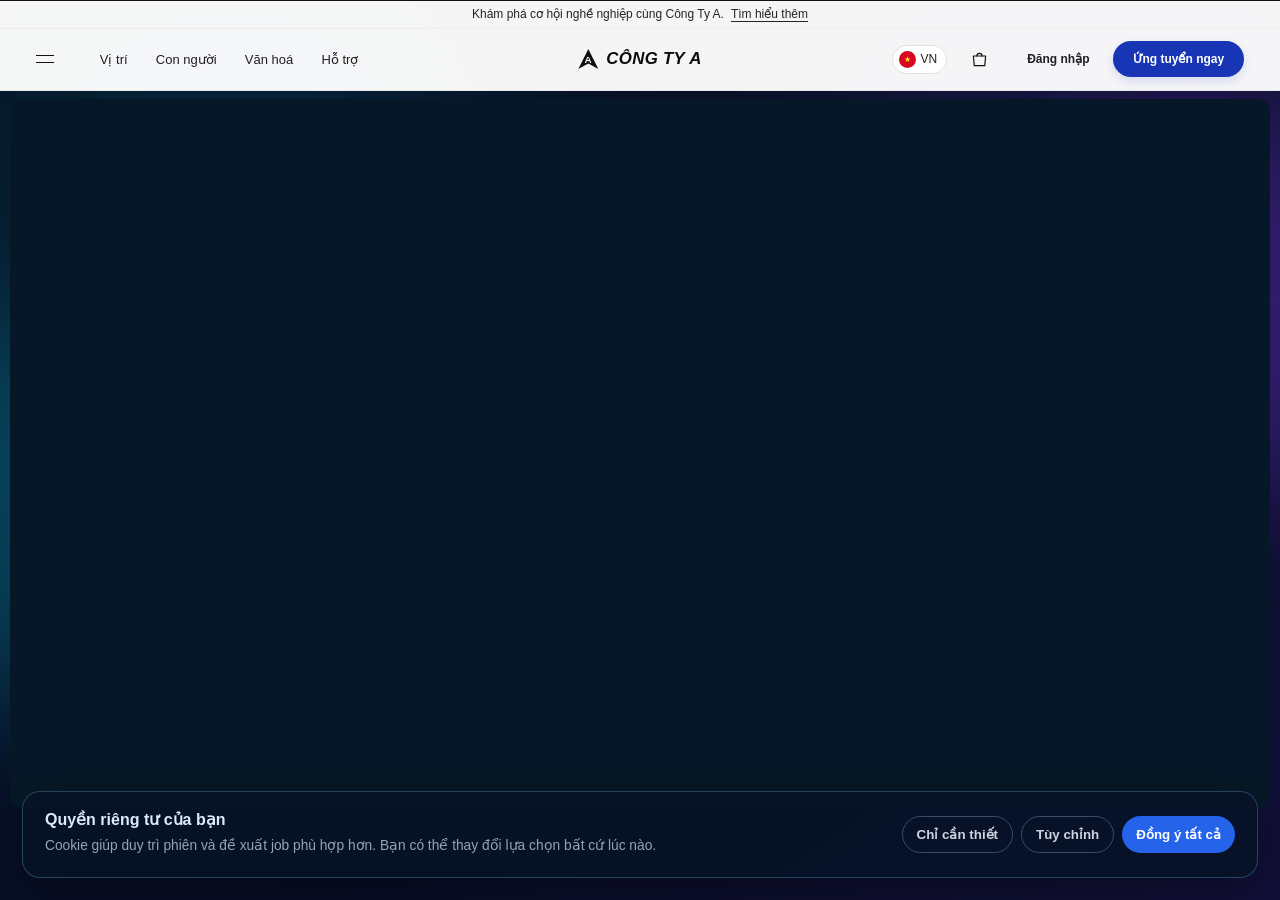
==== commit 828cf1da: "update 9/9" ====
--- a/index.html
+++ b/index.html
@@ -4,7 +4,7 @@
   <meta charset="UTF-8">
   <meta name="viewport" content="width=device-width, initial-scale=1.0">
   <title>Tuyển Dụng Công Ty A - Hành Trình Trải Nghiệm</title>
-  <link rel="stylesheet" href="style.css?v=39">
+  <link rel="stylesheet" href="style.css?v=69">
 </head>
 <body>
   <div class="toast-region" id="toast-region" aria-live="polite" aria-atomic="true"></div>
@@ -39,14 +39,20 @@
       <div class="home-scroll-reveal" data-home-reveal>
       <p class="home-copy">Mot hanh trinh nghe nghiep duoc thiet ke quanh ban — kham pha van hoa, con nguoi va nhung vi tri dang cho ban tao dau an.</p>
       <div class="home-video-card" id="home-intro-video-card" role="button" tabindex="0" onclick="showSecondPage()" onkeydown="if(event.key==='Enter'||event.key===' ') { event.preventDefault(); showSecondPage(); }" aria-label="Xem video giới thiệu công ty và sang trang giới thiệu">
+        <video id="home-intro-video-backdrop" class="home-intro-video-backdrop" muted loop playsinline preload="metadata" aria-hidden="true"></video>
         <video id="home-intro-video" class="home-intro-video" muted loop playsinline preload="metadata"></video>
         <div class="home-video-overlay">
           <span class="home-play-icon" aria-hidden="true">▶</span>
           <span class="home-video-label" id="home-intro-video-label">Video giới thiệu công ty</span>
           <small id="home-intro-video-status">Khám phá câu chuyện phía sau Công ty A</small>
         </div>
-      </div>
-      <div class="home-actions">
+        <div class="home-actions">
+          <button class="home-cta" type="button" onclick="showSecondPage()">Bat dau hanh trinh <span aria-hidden="true">â†’</span></button>
+          <a class="home-secondary" href="#jobs" onclick="showSecondPage(); return false;">Kham pha vi tri</a>
+        </div>
+      </div>
+      <!-- home actions are overlaid inside the video frame -->
+      <div class="home-actions home-actions-legacy">
         <button class="home-cta" type="button" onclick="showSecondPage()">Bat dau hanh trinh <span aria-hidden="true">→</span></button>
         <a class="home-secondary" href="#jobs" onclick="showSecondPage(); return false;">Kham pha vi tri</a>
       </div>
--- a/style.css
+++ b/style.css
@@ -110,17 +110,18 @@
 .site-icon-button { width:31px; height:34px; display:grid; place-items:center; border:0; background:transparent; color:#111; cursor:pointer; }
 .site-icon-button:hover { opacity:.58; }
 .site-icon-button svg { width:21px; height:21px; fill:none; stroke:currentColor; stroke-width:1.35; stroke-linecap:round; stroke-linejoin:round; }
-.home-page { position:fixed; inset:0; z-index:10; overflow-x:hidden; overflow-y:auto; scrollbar-width:none; background:radial-gradient(circle at 18% 25%,rgba(14,116,144,.22),transparent 30%),radial-gradient(circle at 83% 28%,rgba(124,58,237,.2),transparent 30%),linear-gradient(145deg,#041525,#080d25 62%,#12103a); }
+.home-page { position:fixed; inset:0; z-index:10; overflow-x:hidden; overflow-y:auto; padding-top:var(--site-header-height); scrollbar-width:none; background:radial-gradient(circle at 18% 25%,rgba(14,116,144,.22),transparent 30%),radial-gradient(circle at 83% 28%,rgba(124,58,237,.2),transparent 30%),linear-gradient(145deg,#041525,#080d25 62%,#12103a); }
 .home-page::-webkit-scrollbar { display:none; }
 .home-hero { position:relative; z-index:1; display:flex; flex-direction:column; width:100%; min-height:calc(100svh + 120px); margin:0; padding:0 0 80px; text-align:center; }
 .home-kicker { margin-bottom:18px; color:#67e8f9; font-size:.78rem; font-weight:800; letter-spacing:.2em; }
 .home-hero h1 { margin-bottom:20px; font-size:clamp(3rem,7vw,5.8rem); line-height:.98; letter-spacing:-.055em; }
 .home-hero h1 span { color:#a5b4fc; }
 .home-copy { width:min(680px,100%); margin:0 auto; color:#a5b4c8; font-size:clamp(1rem,2vw,1.18rem); line-height:1.75; }
-.home-video-card { position:sticky; top:var(--site-header-height); order:-1; z-index:0; width:100%; height:calc(100svh - var(--site-header-height)); margin:var(--site-header-height) 0 0; overflow:hidden; border:0; border-radius:0; background:linear-gradient(135deg,#061827,#171143); box-shadow:none; cursor:pointer; isolation:isolate; transition:filter .28s ease; }
-.home-video-card::after { content:""; position:absolute; inset:0; z-index:0; background:linear-gradient(110deg,rgba(2,12,27,.76),rgba(4,14,31,.16) 58%,rgba(56,23,112,.48)); pointer-events:none; }
+.home-video-card { position:relative; top:auto; left:auto; z-index:100; width:calc(100% - 20px); height:auto; aspect-ratio:16 / 9; margin:8px 10px 0; overflow:hidden; border:0; border-radius:12px; background:#061827; box-shadow:none; cursor:pointer; isolation:isolate; transition:filter .28s ease; }
+.home-video-card::after { content:""; position:absolute; inset:0; z-index:2; background:transparent; pointer-events:none; }
 .home-video-card:hover,.home-video-card:focus-visible { filter:brightness(1.08); outline:none; }
-.home-intro-video { position:absolute; inset:0; z-index:-1; width:100%; height:100%; object-fit:cover; opacity:.9; }
+.home-intro-video-backdrop { position:absolute; inset:-24px; z-index:0; display:block; width:calc(100% + 48px); height:calc(100% + 48px); object-fit:cover; object-position:center center; filter:blur(22px); opacity:.78; transform:scale(1.06); }
+.home-intro-video { position:absolute; inset:0; z-index:1; display:block; width:100%; height:100%; max-width:none; max-height:none; object-fit:contain; object-position:center center; background:transparent; opacity:1; }
 .home-video-overlay { display:none; }
 .home-play-icon { display:grid; place-items:center; width:44px; height:44px; margin-bottom:14px; padding-left:2px; border:1px solid rgba(255,255,255,.42); border-radius:50%; background:rgba(8,18,39,.58); color:#fff; font-size:1rem; box-shadow:0 8px 24px rgba(2,6,23,.28); }
 .home-video-label { color:#f8fafc; font-size:1rem; font-weight:800; }
@@ -135,14 +136,22 @@
 .home-scroll-reveal.is-visible > .home-copy { transition-delay:.16s; }
 .home-scroll-reveal.is-visible > .home-actions { transition-delay:.24s; }
 .home-scroll-reveal.is-visible > .home-highlights { transition-delay:.32s; }
-.home-scroll-reveal > .home-actions { position:fixed; top:60%; left:clamp(36px,7vw,130px); z-index:20; width:auto; margin:0; transform:translateY(48px); transition:opacity 1.45s ease,transform 1.45s cubic-bezier(.16,1,.3,1); }
-.home-scroll-reveal.is-visible > .home-actions { transform:translateY(0); transition-delay:.12s; }
-.home-actions { display:flex; justify-content:center; align-items:center; gap:22px; margin-top:34px; }
-.home-cta { padding:15px 25px; border:0; border-radius:999px; background:linear-gradient(110deg,#38bdf8,#2563eb); color:#fff; font-size:1rem; font-weight:800; cursor:pointer; box-shadow:0 14px 36px rgba(37,99,235,.3); transition:transform .2s ease,box-shadow .2s ease; }
-.home-cta:hover { transform:translateY(-3px); box-shadow:0 18px 42px rgba(37,99,235,.45); }
+.home-scroll-reveal > .home-actions { position:fixed; top:64%; left:clamp(36px,9.5vw,130px); z-index:200; width:auto; margin:0; pointer-events:none; transform:translateY(48px); transition:opacity 1.45s ease,transform 1.45s cubic-bezier(.16,1,.3,1); }
+.home-scroll-reveal.is-visible > .home-actions { pointer-events:auto; transform:translateY(0); transition-delay:.12s; }
+.home-scroll-reveal.is-partial > .home-actions { opacity:.5; transform:translateY(22px); pointer-events:none; }
+.home-scroll-reveal.is-revealing > .home-actions { opacity:var(--home-action-opacity,0); transform:translateY(var(--home-action-offset,48px)); transition:opacity .18s ease,transform .18s ease; }
+.home-video-card > .home-actions { position:absolute; top:64%; left:clamp(36px,9.5vw,130px); z-index:200; width:auto; margin:0; pointer-events:none; opacity:0; transform:translateY(48px); transition:opacity 1.45s ease,transform 1.45s cubic-bezier(.16,1,.3,1); }
+.home-scroll-reveal.is-visible .home-video-card > .home-actions { pointer-events:auto; opacity:1; transform:translateY(0); transition-delay:.12s; }
+.home-scroll-reveal.is-partial .home-video-card > .home-actions { opacity:.5; transform:translateY(22px); pointer-events:none; }
+.home-scroll-reveal.is-revealing .home-video-card > .home-actions { opacity:var(--home-action-opacity,0); transform:translateY(var(--home-action-offset,48px)); transition:opacity .18s ease,transform .18s ease; }
+.home-actions-legacy { display:none !important; }
+.home-actions { display:flex; justify-content:center; align-items:center; gap:14px; margin-top:34px; }
+.home-cta,.home-secondary { min-width:140px; height:38px; padding:0 24px; border-radius:999px; font-size:.88rem; font-weight:600; cursor:pointer; transition:transform .2s ease,background .2s ease,box-shadow .2s ease; }
+.home-cta { border:0; background:#163cc0; color:#fff; box-shadow:0 8px 18px rgba(22,60,192,.22); }
+.home-cta:hover { transform:translateY(-2px); background:#1233a5; box-shadow:0 10px 22px rgba(22,60,192,.32); }
 .home-cta span { margin-left:8px; font-size:1.2em; }
-.home-secondary { color:#cbd5e1; text-decoration:none; font-size:.92rem; font-weight:700; }
-.home-secondary:hover { color:#67e8f9; }
+.home-secondary { display:inline-flex; align-items:center; justify-content:center; border:1px solid rgba(255,255,255,.62); background:rgba(255,255,255,.10); color:#fff; text-decoration:none; }
+.home-secondary:hover { background:rgba(255,255,255,.2); color:#fff; transform:translateY(-2px); }
 .home-highlights { display:flex; justify-content:center; flex-wrap:wrap; gap:10px 24px; margin-top:54px; color:#71839d; font-size:.78rem; }
 .home-highlights span::before { content:'✦'; margin-right:7px; color:#38bdf8; }
 .home-glow { position:absolute; width:30vw; height:30vw; border-radius:50%; filter:blur(70px); opacity:.28; animation:homeFloat 8s ease-in-out infinite alternate; }
@@ -1494,7 +1503,7 @@
   .home-hero { padding-top:0; }
   .home-hero h1 { font-size:clamp(2.7rem,13vw,4.4rem); }
   .home-actions { flex-direction:column; gap:18px; }
-  .home-video-card { height:calc(100svh - var(--site-header-height)); margin-top:var(--site-header-height); }
+  .home-video-card { top:auto; left:auto; width:calc(100% - 12px); height:auto; aspect-ratio:16 / 9; margin:6px 6px 0; border-radius:10px; }
   .home-video-overlay { padding:20px; }
   .home-highlights { margin-top:38px; }
   .slide {
